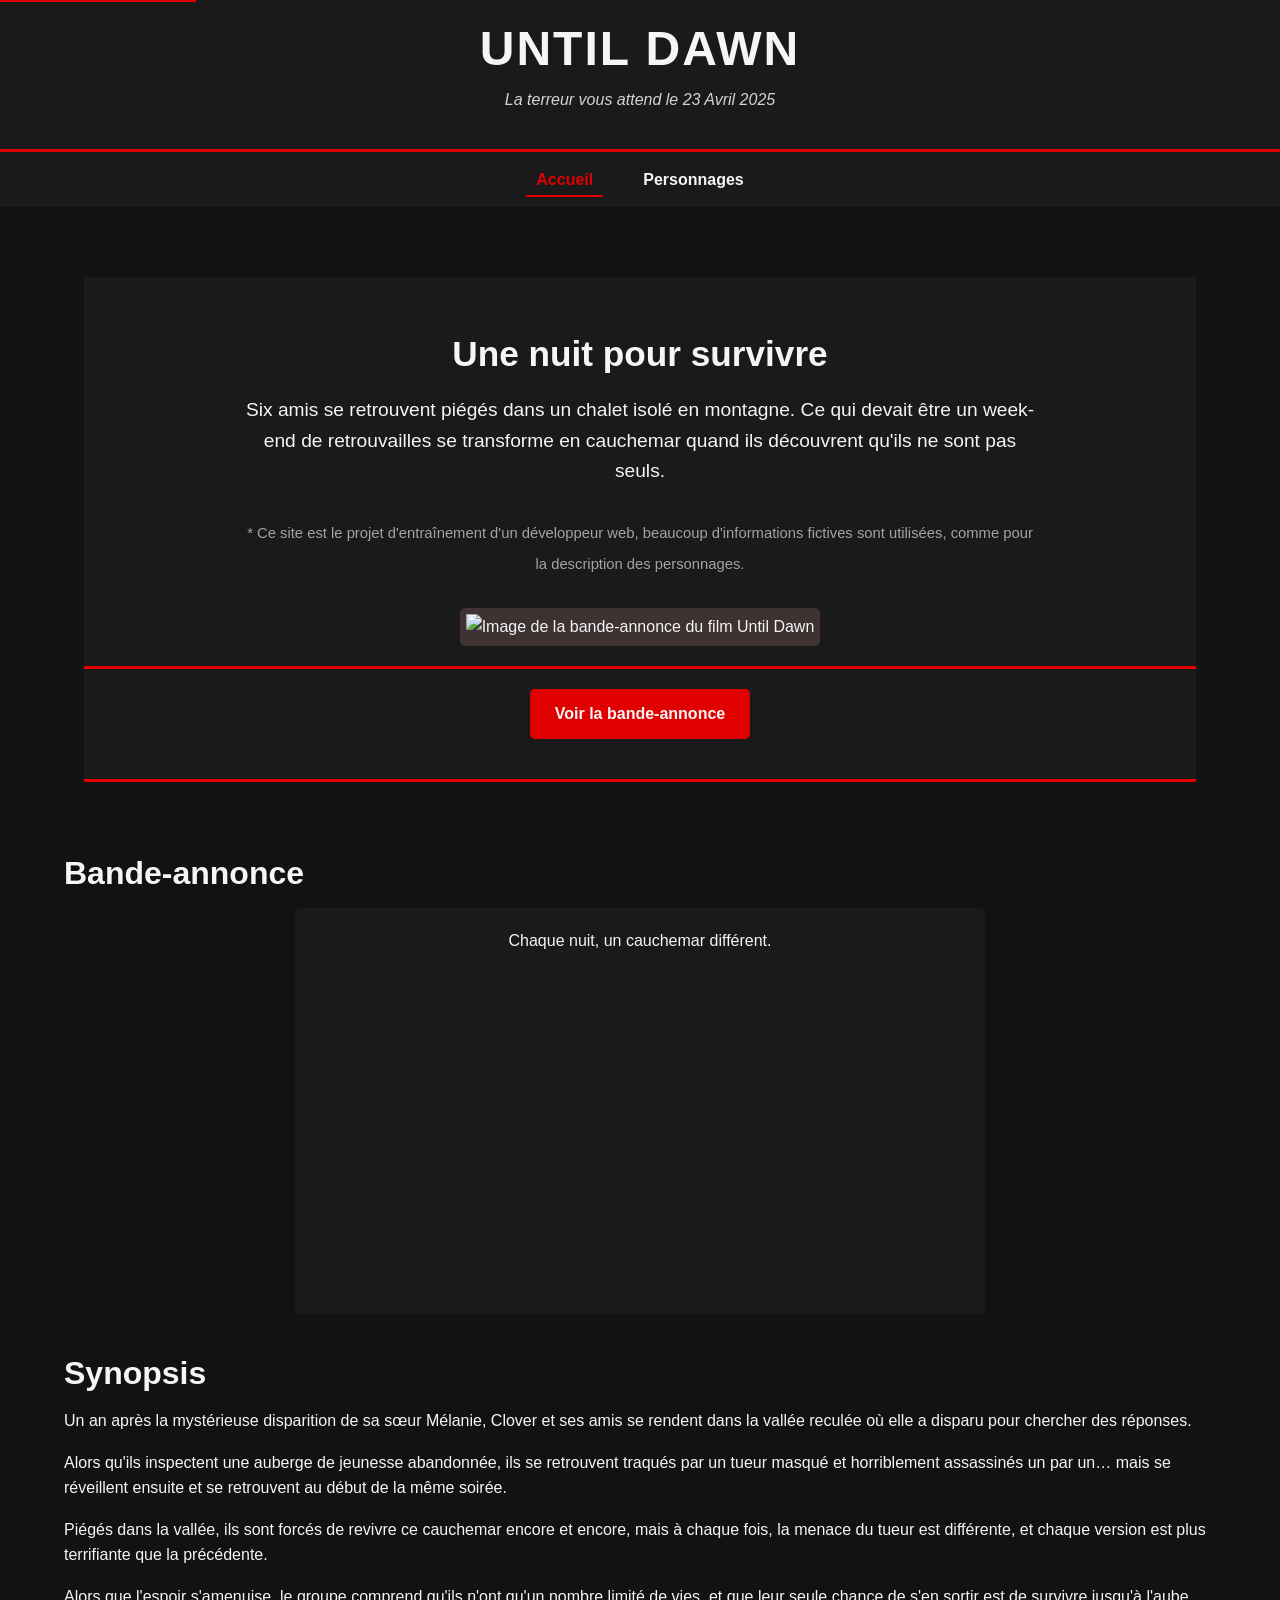
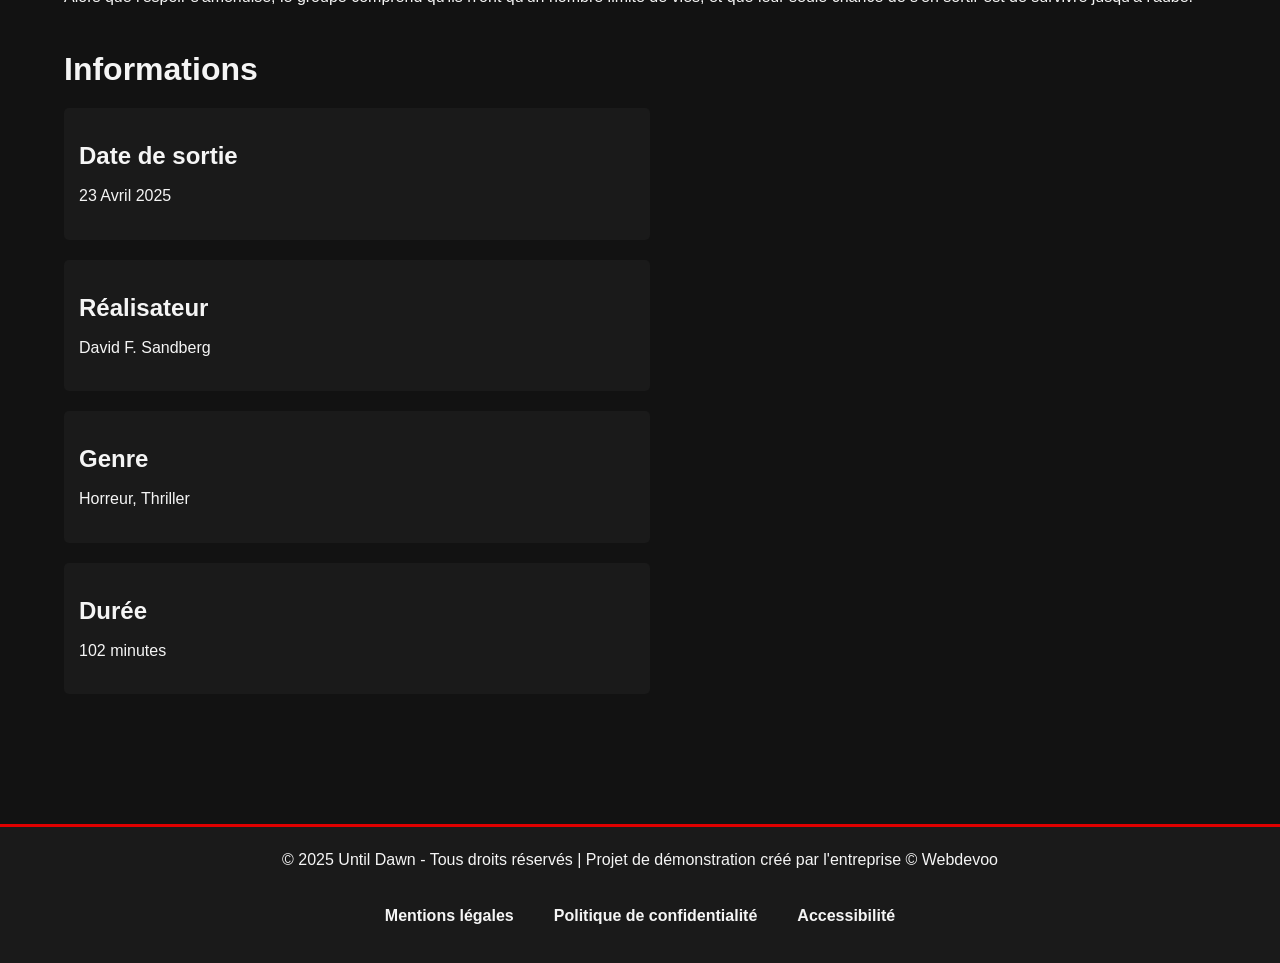
==== index.html @ f1befb91 "modify index.html" ====
<!DOCTYPE html>
<html lang="fr">

<head>
  <meta charset="UTF-8">
  <meta name="viewport" content="width=device-width, initial-scale=1.0">
  <meta http-equiv="X-UA-Compatible" content="ie=edge">
  <title>Until Dawn - Film d'horreur - Sortie le 23 Avril 2025</title>
  <meta name="description" content="Découvrez Until Dawn, le film d'horreur événement de 2025. En salle le 23 Avril.">
  <link rel="stylesheet" href="css/style.css">
  <link rel="shortcut icon" href="images/favicon.ico" type="image/x-icon">
</head>

<body>
  <a href="#contenu-principal" class="skip-link">Aller au contenu principal</a>

  <header role="banner">
    <section class="container">
      <h1>Until Dawn</h1>
      <p class="tagline">La terreur vous attend le 23 Avril 2025</p>
    </section>
  </header>

  <nav role="navigation" aria-label="Menu principal">
    <section class="container">
      <ul>
        <li><a href="index.html" aria-current="page">Accueil</a></li>
        <li><a href="personnages.html">Personnages</a></li>
      </ul>
    </section>
  </nav>

  <main id="contenu-principal" role="main">
    <section class="container">
      <article class="hero">
        <header class="hero-content">
          <h2>Une nuit pour survivre</h2>
          <p>Six amis se retrouvent piégés dans un chalet isolé en montagne. Ce qui devait être un week-end de
            retrouvailles se transforme en cauchemar quand ils découvrent qu'ils ne sont pas seuls.</p>
          <p><small>* Ce site est le projet d'entraînement d'un développeur web, beaucoup d'informations fictives sont
              utilisées, comme pour la description des personnages.</small></p>
          <img src="https://image.tmdb.org/t/p/w1280/nvRnMM9ED40EFWnerHz6hzbsf8N.jpg"
            alt="Image de la bande-annonce du film Until Dawn">
          <footer class="cta-container">
            <a href="#bande-annonce" class="cta-button" role="button">Voir la bande-annonce</a>
          </footer>
        </header>
      </article>

      <section id="bande-annonce">
        <h2>Bande-annonce</h2>
        <figure class="video-container">
          <iframe src="https://www.youtube.com/embed/78r33GHdlbo?cc_load_policy=1"
            title="Bande-annonce du film Until Dawn" frameborder="0"
            allow="accelerometer; autoplay; clipboard-write; encrypted-media; gyroscope; picture-in-picture"
            class="iframe-bande-annonce" allowfullscreen name="iframe-bande-annonce"></iframe>
          <figcaption>Chaque nuit, un cauchemar différent.</figcaption>
        </figure>
      </section>



      <section id="synopsis">
        <h2>Synopsis</h2>
        <p>
          Un an après la mystérieuse disparition de sa sœur Mélanie, Clover et ses amis se rendent dans la vallée
          reculée où elle a disparu pour chercher des réponses.
        </p>
        <p>
          Alors qu'ils inspectent une auberge de jeunesse abandonnée, ils se retrouvent traqués par un tueur masqué et
          horriblement assassinés un par un… mais se réveillent ensuite et se retrouvent au début de la même soirée.
        </p>
        <p>
          Piégés dans la vallée, ils sont forcés de revivre ce cauchemar encore et encore, mais à chaque fois, la menace
          du tueur est différente, et chaque version est plus terrifiante que la précédente.
        </p>
        <p>
          Alors que l'espoir s'amenuise, le groupe comprend qu'ils n'ont qu'un nombre limité de vies, et que leur seule
          chance de s'en sortir est de survivre jusqu'à l'aube.
        </p>
      </section>

      <section id="informations">
        <h2>Informations</h2>
        <ul class="info-grid">
          <li class="info-item">
            <h3>Date de sortie</h3>
            <p>23 Avril 2025</p>
          </li>
          <li class="info-item">
            <h3>Réalisateur</h3>
            <p>David F. Sandberg</p>
          </li>
          <li class="info-item">
            <h3>Genre</h3>
            <p>Horreur, Thriller</p>
          </li>
          <li class="info-item">
            <h3>Durée</h3>
            <p>102 minutes</p>
          </li>
        </ul>
      </section>
    </section>
  </main>

  <footer role="contentinfo">
    <section class="container">
      <p>&copy; 2025 Until Dawn - Tous droits réservés | Projet de démonstration créé par l'entreprise &copy; Webdevoo
      </p>
      <nav aria-label="Liens légaux">
        <ul>
          <li><a href="mentions-legales.html">Mentions légales</a></li>
          <li><a href="politique-confidentialite.html">Politique de confidentialité</a></li>
          <li><a href="accessibilite.html">Accessibilité</a></li>
        </ul>
      </nav>
    </section>
  </footer>

  <script src="js/main.js"></script>
</body>

</html>
---- css/style.css ----
/* Reset de base compatible avec les anciens navigateurs */
html,
body,
div,
span,
applet,
object,
iframe,
h1,
h2,
h3,
h4,
h5,
h6,
p,
blockquote,
pre,
a,
abbr,
acronym,
address,
big,
cite,
code,
del,
dfn,
em,
img,
ins,
kbd,
q,
s,
samp,
small,
strike,
strong,
sub,
sup,
tt,
var,
b,
u,
i,
center,
dl,
dt,
dd,
ol,
ul,
li,
fieldset,
form,
label,
legend,
table,
caption,
tbody,
tfoot,
thead,
tr,
th,
td,
article,
aside,
canvas,
details,
embed,
figure,
figcaption,
footer,
header,
hgroup,
menu,
nav,
output,
ruby,
section,
summary,
time,
mark,
audio,
video {
  margin: 0;
  padding: 0;
  border: 0;
  font-size: 100%;
  font: inherit;
  vertical-align: baseline;
}

/* Éléments HTML5 pour les anciens navigateurs */
article,
aside,
details,
figcaption,
figure,
footer,
header,
hgroup,
menu,
nav,
section {
  display: block;
}

/* Variables CSS avec fallbacks pour les anciens navigateurs */
:root {
  --primary-color: #1a1a1a;
  --secondary-color: #e00000;
  --ternary-color: #ff0a0a;
  --hero-image-background-color: #3e3232;
  --text-color: #f5f5f5;
  --text-secondary-color: #a3a3a3;
  --background-color: #121212;
  --accent-color: #d3d3d3;
  --focus-color: #ffcc00;
  --container-width: 1200px;
}

/* Styles de base */
body {
  line-height: 1.6;
  font-family: Arial, Helvetica, sans-serif;
  color: #f5f5f5;
  /* Fallback pour --text-color */
  color: var(--text-color);
  background-color: #121212;
  /* Fallback pour --background-color */
  background-color: var(--background-color);
  font-size: 16px;
}

/* Conteneur principal */
.container {
  width: 90%;
  max-width: 1200px;
  /* Fallback pour --container-width */
  max-width: var(--container-width);
  margin: 0 auto;
  padding: 0 15px;
}

/* Typographie */
h1,
h2,
h3,
h4,
h5,
h6 {
  margin-bottom: 0.5em;
  line-height: 1.2;
  font-weight: bold;
}

h1 {
  font-size: 2.5em;
}

h2 {
  font-size: 2em;
  margin-top: 1em;
}

h3 {
  font-size: 1.5em;
  margin-top: 0.8em;
}

p {
  margin-bottom: 1em;
}

/* Liens */
a {
  color: #d3d3d3;
  /* Fallback pour --accent-color */
  color: var(--accent-color);
  text-decoration: underline;
  transition: color 0.3s;
}

a:hover,
a:focus {
  color: #e00000;
  /* Fallback pour --secondary-color */
  color: var(--secondary-color);
  text-decoration: underline;
}

a:focus {
  outline: 3px solid #ffcc00;
  /* Fallback pour --focus-color */
  outline: 3px solid var(--focus-color);
  outline-offset: 2px;
}

small{
  font-size:.925rem;
  color:#a3a3a3; /*Fallback pour --text-secondary-color*/
  color:var(--text-secondary-color);
}

/* Skip link pour l'accessibilité */
.skip-link {
  position: absolute;
  top: -40px;
  left: 0;
  background: #e00000;
  /* Fallback pour --secondary-color */
  background: var(--secondary-color);
  color: #f5f5f5;
  /* Fallback pour --text-color */
  color: var(--text-color);
  padding: 8px;
  z-index: 100;
}

.skip-link:focus {
  top: 0;
}

/* Header */
header {
  background-color: #1a1a1a;
  /* Fallback pour --primary-color */
  background-color: var(--primary-color);
  padding: 20px 0;
  text-align: center;
  border-bottom: 3px solid #e00000;
  /* Fallback pour --secondary-color */
  border-bottom: 3px solid var(--secondary-color);
}

header h1 {
  font-size: 3em;
  margin-bottom: 0.2em;
  text-transform: uppercase;
  letter-spacing: 2px;
}

.tagline {
  font-style: italic;
  color: #d3d3d3;
  /* Fallback pour --accent-color */
  color: var(--accent-color);
}

/* Navigation */
nav {
  background-color: #1a1a1a;
  /* Fallback pour --primary-color */
  background-color: var(--primary-color);
  padding: 10px 0;
}

nav ul {
  list-style: none;
  display: flex;
  justify-content: center;
  flex-wrap: wrap;
}

nav li {
  margin: 0 15px;
}

nav a {
  text-decoration: none;
  padding: 5px 10px;
  display: block;
  color: #f5f5f5;
  /* Fallback pour --text-color */
  color: var(--text-color);
  font-weight: bold;
  position: relative;
}

nav a:hover,
nav a:focus {
  color: #e00000;
  /* Fallback pour --secondary-color */
  color: var(--secondary-color);
}

nav a[aria-current="page"] {
  color: #e00000;
  /* Fallback pour --secondary-color */
  color: var(--secondary-color);
}

nav a[aria-current="page"]::after {
  content: '';
  position: absolute;
  bottom: 0;
  left: 0;
  width: 100%;
  height: 2px;
  background-color: #e00000;
  /* Fallback pour --secondary-color */
  background-color: var(--secondary-color);
}

/* Main content */
main {
  padding: 30px 0;
}

section {
  margin-bottom: 40px;
}

/* Hero section */
.hero {
  background-color: rgba(26, 26, 26, 0.8);
  /* Fallback pour --primary-color avec opacité */
  background-color: rgba(var(--primary-color), 0.8);
  padding: 40px 20px;
  text-align: center;
  margin-bottom: 30px;
  border-radius: 5px;
}

.hero h2 {
  font-size: 2.2em;
  margin-bottom: 20px;
}

.hero p {
  font-size: 1.2em;
  max-width: 800px;
  margin: 0 auto 30px;
}

.hero img {
  width: 350px;
  max-width: 100%;
  height: auto;
  margin-inline: auto;
  background-color: #3e3232;
  /* Fallback pour --hero-image-background-color*/
  background-color: var(--hero-image-background-color);
  border: 6px solid var(--hero-image-background-color);
  border-radius: 5px;
}

.cta-container {
  margin-top: 20px;
}

.cta-button {
  display: inline-block;
  background-color: #e00000;
  /* Fallback pour --secondary-color */
  background-color: var(--secondary-color);
  color: #f5f5f5;
  /* Fallback pour --text-color */
  color: var(--text-color);
  padding: 12px 25px;
  text-decoration: none;
  font-weight: bold;
  border-radius: 5px;

  transition: background-color 0.3s;
}

.cta-button:hover,
.cta-button:focus {
  background-color: #ff0a0a;
  /* Fallback pour --ternary-color */
  background-color: var(--ternary-color);
  color: #f5f5f5;
  /* Fallback pour --text-color */
  color: var(--text-color);
}

/* Video container */
.video-container {
  position: relative;
  width: 650px;
  max-width: 100%;
  margin: 0 auto;
  background-color: #1a1a1a;
  /* Fallback pour --primary-color */
  background-color: var(--primary-color);
  padding: 20px;
  border-radius: 5px;
  text-align: center;
  aspect-ratio:16/9;
  overflow: hidden;
}

.video-facade {
  position: absolute;
  top: 0;
  left: 0;
  width: 100%;
  height: 100%;
  background-color: #1a1a1a; /* Optionnel : fond semi-transparent */
  display: flex;
  justify-content: center;
  align-items: center;
  cursor: auto;
  z-index: 1; /* S'assurer que la façade est au-dessus de l'iframe */

  &:is(.hidden){
    visibility:hidden;
    pointer-events:none;
  }
}

.video-facade img {
  width: 100%; /* L'image remplit la façade */
  height: 100%;
  display:block;
  object-fit: cover; /* Ajuste l'image pour couvrir la zone */
}

.video-play-button {
  width: 60px; /* Taille du bouton de lecture */
  height: 60px;
  background-color: var(--accent-color); /* Fond du bouton */
  border-radius: 50%; /* Bouton rond */
  border: none;
  cursor: pointer;
  background-image: url('../images/play.png'); /* Icône de lecture personnalisée */
  background-size: 60%;
  background-repeat: no-repeat;
  background-position: center;
  position:absolute;
  top:50%;
  left:50%;
  translate:-50%;
  z-index: 2; /* S'assurer que le bouton est au-dessus de la façade */
}

.iframe-bande-annonce {
  width: 100%;
  max-width: 100%;
  height: 100%;
  /* aspect-ratio: 1.777; */
  background-image: url("https://fr.web.img6.acsta.net/c_310_420/img/4a/3c/4a3c5e628d12c7185ef1b35e5108c572.jpg");
  background-size: contain;
  background-repeat: no-repeat;
  background-position: center;
  position: absolute;
  top: 0;
  left: 0;
}

.fallback-image {
  max-width: 100%;
  height: auto;
  border: 1px solid #e00000;
  /* Fallback pour --secondary-color */
  border: 1px solid var(--secondary-color);
}

/* Info grid */
.info-grid {
  list-style: none;
  display: flex;
  flex-wrap: wrap;
  justify-content: space-between;
  margin-top: 20px;
}

.info-item {
  flex-basis: calc(50% - 20px);
  margin-bottom: 20px;
  background-color: #1a1a1a;
  /* Fallback pour --primary-color */
  background-color: var(--primary-color);
  padding: 15px;
  border-radius: 5px;
}

/* Page header */
.page-header {
  text-align: center;
  margin-bottom: 40px;
}

.page-header h2 {
  font-size: 2.5em;
  margin-bottom: 10px;
}

.page-header p {
  font-size: 1.2em;
  max-width: 800px;
  margin: 0 auto;
}

/* Characters grid */
.characters-grid {
  display: flex;
  flex-wrap: wrap;
  justify-content: space-between;
}

.character-card {
  flex-basis: calc(50% - 20px);
  margin-bottom: 30px;
  background-color: #1a1a1a;
  /* Fallback pour --primary-color */
  background-color: var(--primary-color);
  border-radius: 5px;
  overflow: hidden;
  padding-block:1.5rem 0;
}

.character-image{
  width:100%;
  max-width: 100%;
  height: auto;
  max-height:350px;
  aspect-ratio:1/1;
  object-fit:contain;
  object-position:center;
  margin-inline:auto;
  border-radius:5px;
  display: block;
}

.character-info {
  padding: 15px;
}

.character-info h3 {
  color: #e00000;
  /* Fallback pour --secondary-color */
  color: var(--secondary-color);
  margin-top: 0;
}

/* Gallery */
.gallery {
  margin-bottom: 40px;
}

.gallery-controls {
  display: flex;
  justify-content: space-between;
  margin-bottom: 15px;
}

.gallery-nav-button {
  background-color: #1a1a1a;
  /* Fallback pour --primary-color */
  background-color: var(--primary-color);
  color: #f5f5f5;
  /* Fallback pour --text-color */
  color: var(--text-color);
  border: 1px solid #e00000;
  /* Fallback pour --secondary-color */
  border: 1px solid var(--secondary-color);
  padding: 8px 15px;
  cursor: pointer;
  border-radius: 5px;
}

.gallery-nav-button:hover,
.gallery-nav-button:focus {
  background-color: #e00000;
  /* Fallback pour --secondary-color */
  background-color: var(--secondary-color);
}

.gallery-container {
  background-color: #1a1a1a;
  /* Fallback pour --primary-color */
  background-color: var(--primary-color);
  padding: 20px;
  border-radius: 5px;
  margin-bottom: 15px;
}

.gallery-item {
  display: none;
  text-align: center;
}

.gallery-item:first-child {
  display: block;
}

.gallery-item img {
  max-width: 100%;
  height: auto;
  margin-bottom: 10px;
}

.gallery-item figcaption {
  font-style: italic;
  color: #d3d3d3;
  /* Fallback pour --accent-color */
  color: var(--accent-color);
}

.gallery-thumbnails {
  display: flex;
  flex-wrap: wrap;
  justify-content: center;
  gap: 10px;
}

.thumbnail-button {
  background: none;
  border: 2px solid transparent;
  cursor: pointer;
  padding: 2px;
  border-radius: 3px;
}

.thumbnail-button[aria-selected="true"] {
  border-color: #e00000;
  /* Fallback pour --secondary-color */
  border-color: var(--secondary-color);
}

.thumbnail-button:focus {
  outline: 3px solid #ffcc00;
  /* Fallback pour --focus-color */
  outline: 3px solid var(--focus-color);
}

.thumbnail-button img {
  width: 80px;
  height: 60px;
  object-fit: cover;
}

/* Behind scenes */
.behind-scenes-grid {
  display: flex;
  flex-wrap: wrap;
  justify-content: space-between;
}

.behind-scenes-grid figure {
  flex-basis: calc(50% - 15px);
  margin-bottom: 30px;
  background-color: #1a1a1a;
  /* Fallback pour --primary-color */
  background-color: var(--primary-color);
  padding: 10px;
  border-radius: 5px;
}

.behind-scenes-grid img {
  width: 100%;
  height: auto;
  display: block;
  margin-bottom: 10px;
}

.behind-scenes-grid figcaption {
  text-align: center;
  font-style: italic;
}

/* Footer */
footer {
  background-color: #1a1a1a;
  /* Fallback pour --primary-color */
  background-color: var(--primary-color);
  padding: 20px 0;
  border-top: 3px solid #e00000;
  /* Fallback pour --secondary-color */
  border-top: 3px solid var(--secondary-color);
  margin-top: 40px;
}

footer .container {
  display: flex;
  flex-direction: column;
  align-items: center;
}

footer p {
  margin-bottom: 15px;
}

footer nav ul {
  display: flex;
  flex-wrap: wrap;
  justify-content: center;
  list-style: none;
}

footer nav li {
  margin: 0 10px;
}

/* Media Queries pour la responsivité */
/* Tablettes */
@media screen and (max-width: 768px) {

  .info-item,
  .character-card,
  .behind-scenes-grid figure {
    flex-basis: 100%;
  }

  header h1 {
    font-size: 2.5em;
  }

  .hero h2 {
    font-size: 1.8em;
  }

  .thumbnail-button img {
    width: 60px;
    height: 45px;
  }

  .video-container{
    width:350px;
  }
}

/* Mobiles */
@media screen and (max-width: 480px) {
  body {
    font-size: 14px;
  }

  header h1 {
    font-size: 2em;
  }

  nav ul {
    flex-direction: column;
    align-items: center;
  }

  nav li {
    margin: 5px 0;
  }

  .hero {
    padding: 20px 10px;
  }

  .hero h2 {
    font-size: 1.5em;
  }

  .gallery-controls {
    flex-direction: column;
    gap: 10px;
  }

  .thumbnail-button img {
    width: 50px;
    height: 40px;
  }
}

/* Styles pour l'accessibilité */
*:focus {
  outline: 3px solid #ffcc00;
  /* Fallback pour --focus-color */
  outline: 3px solid var(--focus-color);
  outline-offset: 2px;
}

/* Styles pour la galerie CSS-only */
.sr-only {
  position: absolute;
  width: 1px;
  height: 1px;
  padding: 0;
  margin: -1px;
  overflow: hidden;
  clip: rect(0, 0, 0, 0);
  white-space: nowrap;
  border: 0;
}

/* Cacher les inputs radio */
.gallery-control {
  position: absolute;
  opacity: 0;
  pointer-events: none;
}

/* Cacher toutes les images par défaut */
.gallery-item {
  display: none;
}

/* Afficher uniquement l'image sélectionnée */
#image-control-1:checked~.gallery-container #gallery-image-1,
#image-control-2:checked~.gallery-container #gallery-image-2,
#image-control-3:checked~.gallery-container #gallery-image-3,
#image-control-4:checked~.gallery-container #gallery-image-4,
#image-control-5:checked~.gallery-container #gallery-image-5,
#image-control-6:checked~.gallery-container #gallery-image-6 {
  display: block;
}

/* Cacher tous les ensembles de navigation par défaut */
.nav-set {
  display: none;
}

/* Afficher l'ensemble de navigation correspondant à l'image sélectionnée */
#image-control-1:checked~.gallery-nav #nav-set-1,
#image-control-2:checked~.gallery-nav #nav-set-2,
#image-control-3:checked~.gallery-nav #nav-set-3,
#image-control-4:checked~.gallery-nav #nav-set-4,
#image-control-5:checked~.gallery-nav #nav-set-5,
#image-control-6:checked~.gallery-nav #nav-set-6 {
  display: block;
}

/* Styles pour les boutons de navigation */
.gallery-nav {
  display: flex;
  justify-content: space-between;
  margin-bottom: 1rem;
}

.gallery-nav-button {
  display: inline-block;
  padding: 0.5rem 1rem;
  background-color: #333;
  color: #fff;
  cursor: pointer;
  border-radius: 3px;
  transition: background-color 0.3s ease;
}

.gallery-nav-button:hover,
.gallery-nav-button:focus {
  background-color: #e00000;
  /* Couleur secondaire */
  outline: none;
}

.gallery-nav-button:focus {
  box-shadow: 0 0 0 2px rgba(139, 0, 0, 0.5);
}

/* Styles pour les miniatures */
.gallery-thumbnails {
  display: flex;
  flex-wrap: wrap;
  justify-content: center;
  gap: 0.5rem;
  margin-top: 1rem;
}

.thumbnail-button {
  cursor: pointer;
  border: 2px solid transparent;
  border-radius: 3px;
  overflow: hidden;
  transition: border-color 0.3s ease;
}

.thumbnail-button:hover,
.thumbnail-button:focus {
  border-color: #e00000;
  /* Couleur secondaire */
  outline: none;
}

.thumbnail-button img {
  display: block;
  width: 80px;
  height: 60px;
  object-fit: cover;
}

/* Mettre en évidence la miniature active */
#image-control-1:checked~.gallery-thumbnails label[for="image-control-1"],
#image-control-2:checked~.gallery-thumbnails label[for="image-control-2"],
#image-control-3:checked~.gallery-thumbnails label[for="image-control-3"],
#image-control-4:checked~.gallery-thumbnails label[for="image-control-4"],
#image-control-5:checked~.gallery-thumbnails label[for="image-control-5"],
#image-control-6:checked~.gallery-thumbnails label[for="image-control-6"] {
  border-color: #e00000;
  /* Couleur secondaire */
}

/* Mise à jour des attributs ARIA pour l'accessibilité */
#image-control-1:checked~.gallery-thumbnails label[for="image-control-1"],
#image-control-2:checked~.gallery-thumbnails label[for="image-control-2"],
#image-control-3:checked~.gallery-thumbnails label[for="image-control-3"],
#image-control-4:checked~.gallery-thumbnails label[for="image-control-4"],
#image-control-5:checked~.gallery-thumbnails label[for="image-control-5"],
#image-control-6:checked~.gallery-thumbnails label[for="image-control-6"] {
  position: relative;
}

#image-control-1:checked~.gallery-thumbnails label[for="image-control-1"]::after,
#image-control-2:checked~.gallery-thumbnails label[for="image-control-2"]::after,
#image-control-3:checked~.gallery-thumbnails label[for="image-control-3"]::after,
#image-control-4:checked~.gallery-thumbnails label[for="image-control-4"]::after,
#image-control-5:checked~.gallery-thumbnails label[for="image-control-5"]::after,
#image-control-6:checked~.gallery-thumbnails label[for="image-control-6"]::after {
  content: "";
  position: absolute;
  top: 0;
  left: 0;
  right: 0;
  bottom: 0;
  background-color: rgba(255, 255, 255, 0.3);
  pointer-events: none;
}

/* Styles pour les images de la galerie */
.gallery-container {
  margin: 1rem 0;
  border: 1px solid #ddd;
  border-radius: 5px;
  overflow: hidden;
  background-color: #f8f8f8;
}

.gallery-item {
  text-align: center;
  padding: 1rem;
}

.gallery-item img {
  max-width: 100%;
  height: auto;
  border-radius: 3px;
  box-shadow: 0 2px 10px rgba(0, 0, 0, 0.2);
}

.gallery-item figcaption {
  margin-top: 0.5rem;
  font-style: italic;
  color: #555;
}

/* Support pour les anciens navigateurs */
@media screen and (max-width: 600px) {
  .gallery-thumbnails {
    flex-direction: row;
    overflow-x: auto;
    -webkit-overflow-scrolling: touch;
    padding-bottom: 0.5rem;
  }

  .thumbnail-button img {
    width: 60px;
    height: 45px;
  }
}

/* Styles pour le contraste élevé */
@media (prefers-contrast: high) {
  body {
    color: white;
    background-color: black;
  }

  a,
  .tagline,
  .gallery-item figcaption {
    color: white;
  }

  .cta-button,
  .gallery-nav-button:hover,
  .gallery-nav-button:focus {
    background-color: #ff0000;
    color: black;
  }

  nav a[aria-current="page"],
  .character-info h3 {
    color: #ff0000;
  }
}

/* Styles pour la réduction des animations */
@media (prefers-reduced-motion: reduce) {
  * {
    transition: none !important;
    animation: none !important;
  }
}
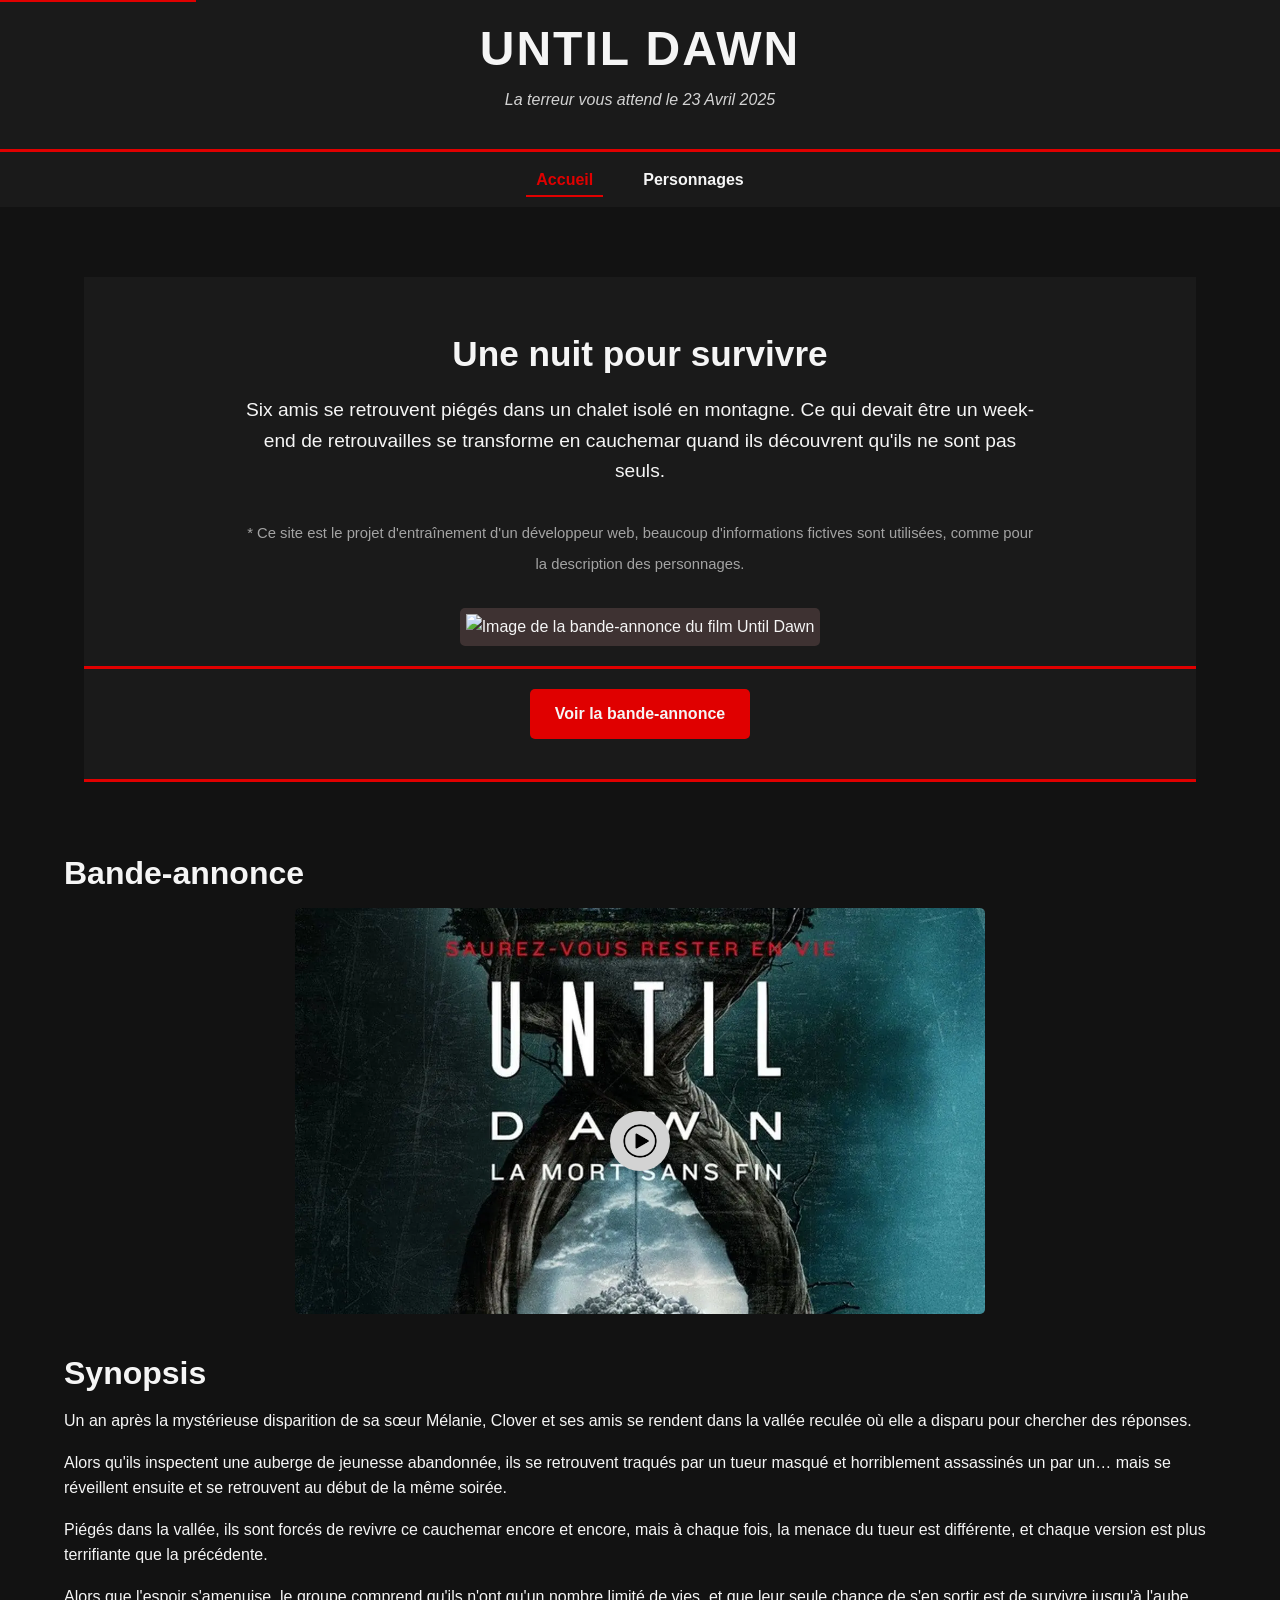
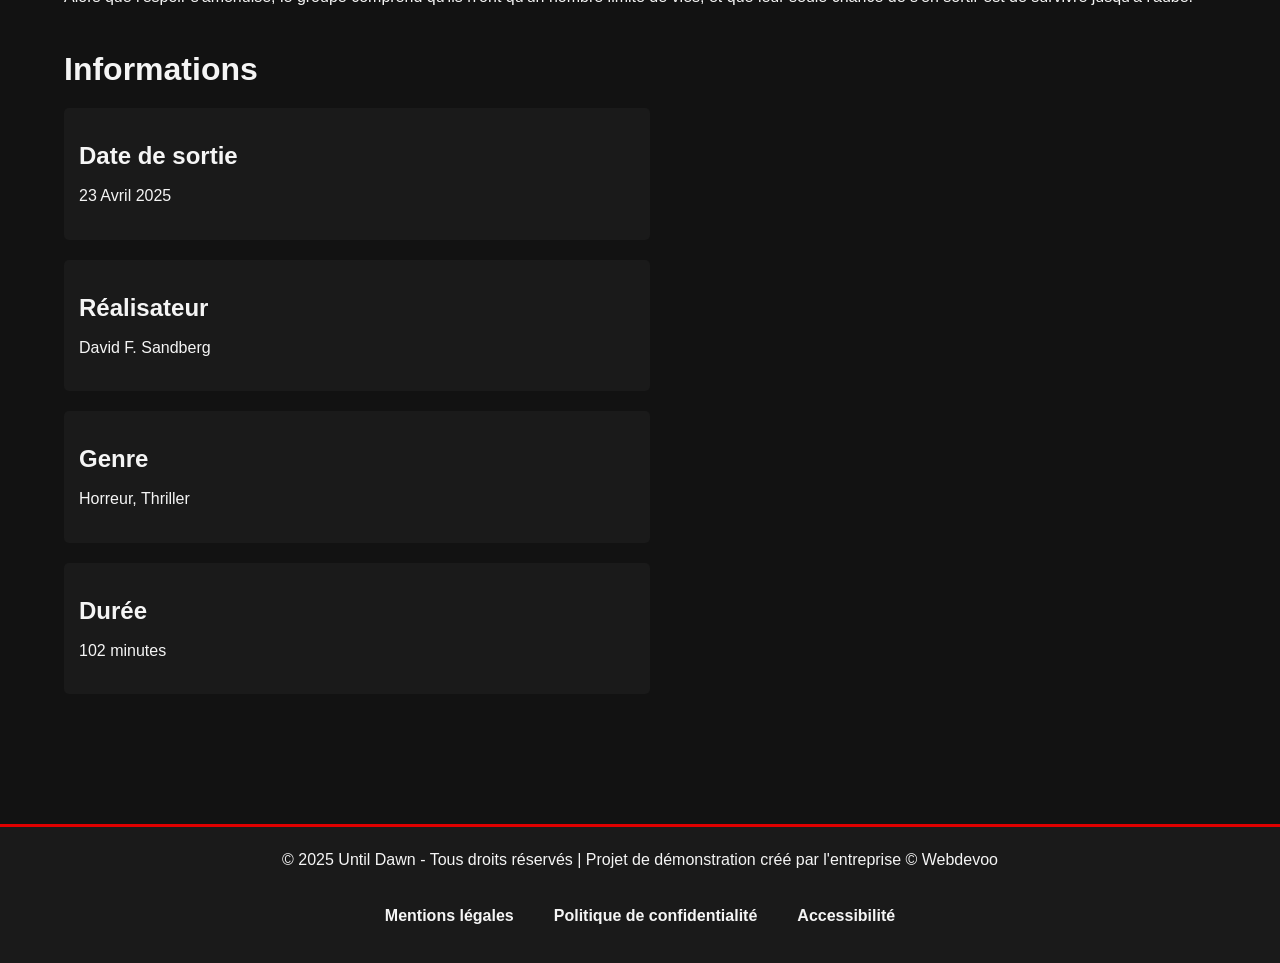
==== commit 7e3cccfc: "add index.html with iframe facade" ====
--- a/index.html
+++ b/index.html
@@ -50,7 +50,11 @@
       <section id="bande-annonce">
         <h2>Bande-annonce</h2>
         <figure class="video-container">
-          <iframe src="https://www.youtube.com/embed/78r33GHdlbo?cc_load_policy=1"
+          <a href="https://www.youtube.com/embed/78r33GHdlbo?cc_load_policy=1&autoplay=1&mute=0" class="video-facade" target="iframe-bande-annonce">
+            <img src="images/affiche.webp" width="800" height="450" alt="Miniature de la bande-annonce">
+            <button class="video-play-button" aria-label="Lire la bande-annonce" id="videoPlayBtn"></button>
+          </a>
+          <iframe loading="lazy"
             title="Bande-annonce du film Until Dawn" frameborder="0"
             allow="accelerometer; autoplay; clipboard-write; encrypted-media; gyroscope; picture-in-picture"
             class="iframe-bande-annonce" allowfullscreen name="iframe-bande-annonce"></iframe>
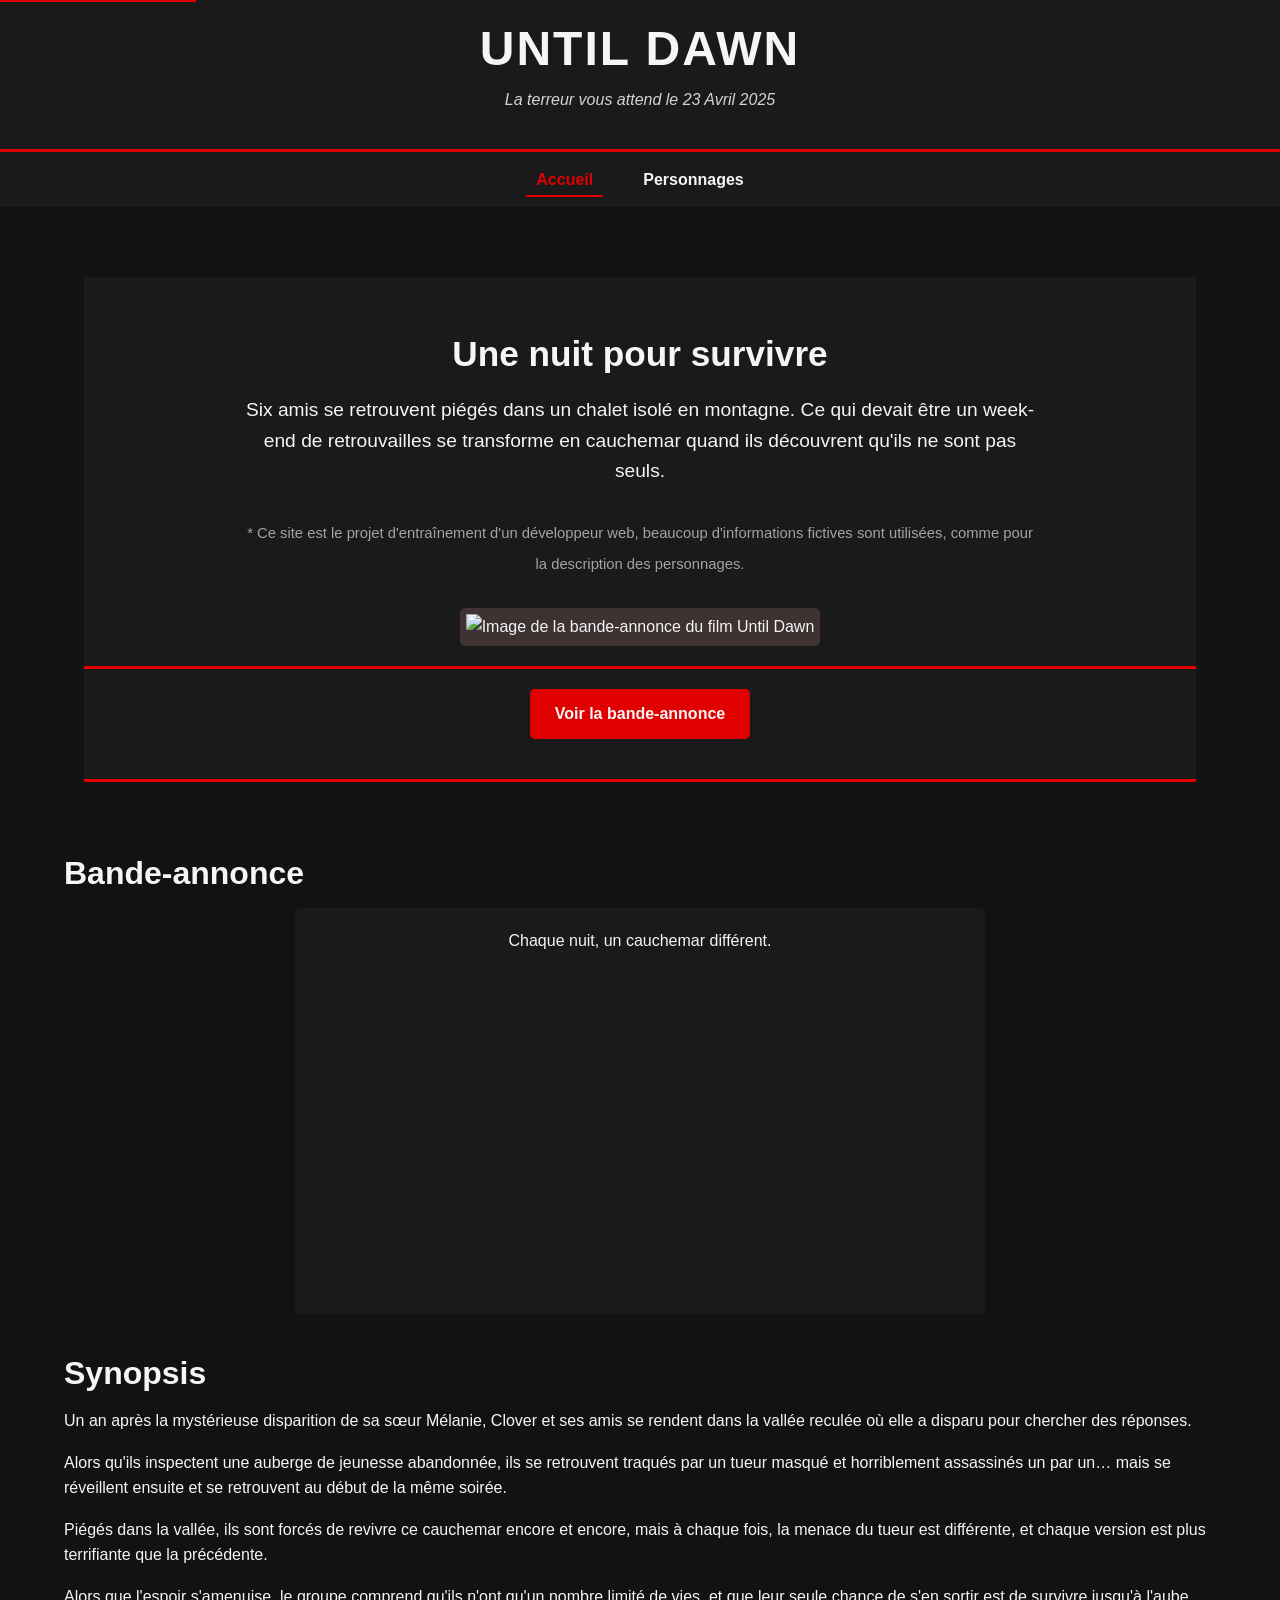
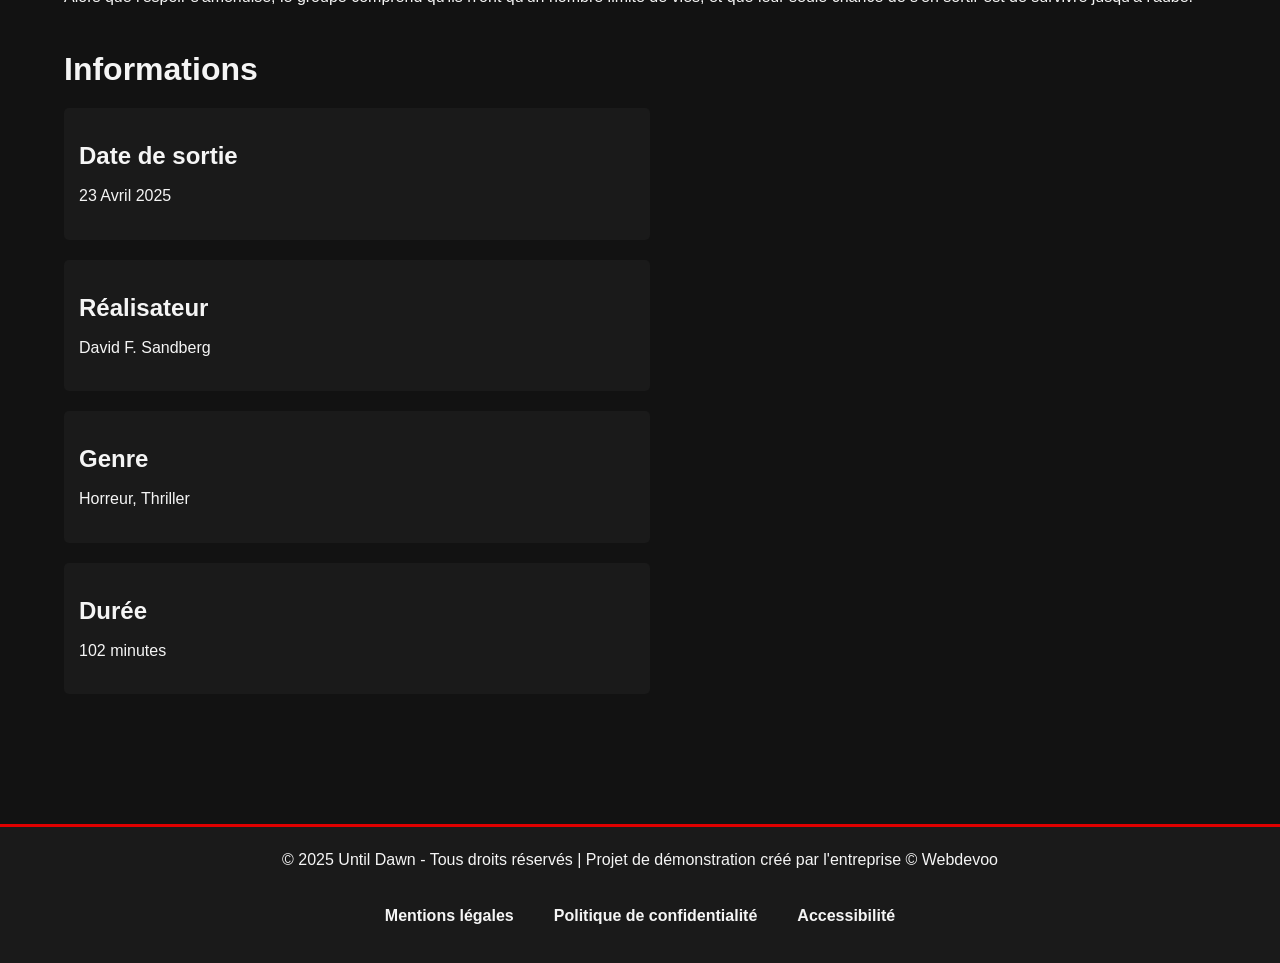
==== commit 373845dd: "Merge branch 'dev'" ====
--- a/index.html
+++ b/index.html
@@ -1,128 +1,124 @@
-<!DOCTYPE html>
-<html lang="fr">
-
-<head>
-  <meta charset="UTF-8">
-  <meta name="viewport" content="width=device-width, initial-scale=1.0">
-  <meta http-equiv="X-UA-Compatible" content="ie=edge">
-  <title>Until Dawn - Film d'horreur - Sortie le 23 Avril 2025</title>
-  <meta name="description" content="Découvrez Until Dawn, le film d'horreur événement de 2025. En salle le 23 Avril.">
-  <link rel="stylesheet" href="css/style.css">
-  <link rel="shortcut icon" href="images/favicon.ico" type="image/x-icon">
-</head>
-
-<body>
-  <a href="#contenu-principal" class="skip-link">Aller au contenu principal</a>
-
-  <header role="banner">
-    <section class="container">
-      <h1>Until Dawn</h1>
-      <p class="tagline">La terreur vous attend le 23 Avril 2025</p>
-    </section>
-  </header>
-
-  <nav role="navigation" aria-label="Menu principal">
-    <section class="container">
-      <ul>
-        <li><a href="index.html" aria-current="page">Accueil</a></li>
-        <li><a href="personnages.html">Personnages</a></li>
-      </ul>
-    </section>
-  </nav>
-
-  <main id="contenu-principal" role="main">
-    <section class="container">
-      <article class="hero">
-        <header class="hero-content">
-          <h2>Une nuit pour survivre</h2>
-          <p>Six amis se retrouvent piégés dans un chalet isolé en montagne. Ce qui devait être un week-end de
-            retrouvailles se transforme en cauchemar quand ils découvrent qu'ils ne sont pas seuls.</p>
-          <p><small>* Ce site est le projet d'entraînement d'un développeur web, beaucoup d'informations fictives sont
-              utilisées, comme pour la description des personnages.</small></p>
-          <img src="https://image.tmdb.org/t/p/w1280/nvRnMM9ED40EFWnerHz6hzbsf8N.jpg"
-            alt="Image de la bande-annonce du film Until Dawn">
-          <footer class="cta-container">
-            <a href="#bande-annonce" class="cta-button" role="button">Voir la bande-annonce</a>
-          </footer>
-        </header>
-      </article>
-
-      <section id="bande-annonce">
-        <h2>Bande-annonce</h2>
-        <figure class="video-container">
-          <a href="https://www.youtube.com/embed/78r33GHdlbo?cc_load_policy=1&autoplay=1&mute=0" class="video-facade" target="iframe-bande-annonce">
-            <img src="images/affiche.webp" width="800" height="450" alt="Miniature de la bande-annonce">
-            <button class="video-play-button" aria-label="Lire la bande-annonce" id="videoPlayBtn"></button>
-          </a>
-          <iframe loading="lazy"
-            title="Bande-annonce du film Until Dawn" frameborder="0"
-            allow="accelerometer; autoplay; clipboard-write; encrypted-media; gyroscope; picture-in-picture"
-            class="iframe-bande-annonce" allowfullscreen name="iframe-bande-annonce"></iframe>
-          <figcaption>Chaque nuit, un cauchemar différent.</figcaption>
-        </figure>
-      </section>
-
-
-
-      <section id="synopsis">
-        <h2>Synopsis</h2>
-        <p>
-          Un an après la mystérieuse disparition de sa sœur Mélanie, Clover et ses amis se rendent dans la vallée
-          reculée où elle a disparu pour chercher des réponses.
-        </p>
-        <p>
-          Alors qu'ils inspectent une auberge de jeunesse abandonnée, ils se retrouvent traqués par un tueur masqué et
-          horriblement assassinés un par un… mais se réveillent ensuite et se retrouvent au début de la même soirée.
-        </p>
-        <p>
-          Piégés dans la vallée, ils sont forcés de revivre ce cauchemar encore et encore, mais à chaque fois, la menace
-          du tueur est différente, et chaque version est plus terrifiante que la précédente.
-        </p>
-        <p>
-          Alors que l'espoir s'amenuise, le groupe comprend qu'ils n'ont qu'un nombre limité de vies, et que leur seule
-          chance de s'en sortir est de survivre jusqu'à l'aube.
-        </p>
-      </section>
-
-      <section id="informations">
-        <h2>Informations</h2>
-        <ul class="info-grid">
-          <li class="info-item">
-            <h3>Date de sortie</h3>
-            <p>23 Avril 2025</p>
-          </li>
-          <li class="info-item">
-            <h3>Réalisateur</h3>
-            <p>David F. Sandberg</p>
-          </li>
-          <li class="info-item">
-            <h3>Genre</h3>
-            <p>Horreur, Thriller</p>
-          </li>
-          <li class="info-item">
-            <h3>Durée</h3>
-            <p>102 minutes</p>
-          </li>
-        </ul>
-      </section>
-    </section>
-  </main>
-
-  <footer role="contentinfo">
-    <section class="container">
-      <p>&copy; 2025 Until Dawn - Tous droits réservés | Projet de démonstration créé par l'entreprise &copy; Webdevoo
-      </p>
-      <nav aria-label="Liens légaux">
-        <ul>
-          <li><a href="mentions-legales.html">Mentions légales</a></li>
-          <li><a href="politique-confidentialite.html">Politique de confidentialité</a></li>
-          <li><a href="accessibilite.html">Accessibilité</a></li>
-        </ul>
-      </nav>
-    </section>
-  </footer>
-
-  <script src="js/main.js"></script>
-</body>
-
+<!DOCTYPE html>
+<html lang="fr">
+
+<head>
+  <meta charset="UTF-8">
+  <meta name="viewport" content="width=device-width, initial-scale=1.0">
+  <meta http-equiv="X-UA-Compatible" content="ie=edge">
+  <title>Until Dawn - Film d'horreur - Sortie le 23 Avril 2025</title>
+  <meta name="description" content="Découvrez Until Dawn, le film d'horreur événement de 2025. En salle le 23 Avril.">
+  <link rel="stylesheet" href="css/style.css">
+  <link rel="shortcut icon" href="images/favicon.ico" type="image/x-icon">
+</head>
+
+<body>
+  <a href="#contenu-principal" class="skip-link">Aller au contenu principal</a>
+
+  <header role="banner">
+    <section class="container">
+      <h1>Until Dawn</h1>
+      <p class="tagline">La terreur vous attend le 23 Avril 2025</p>
+    </section>
+  </header>
+
+  <nav role="navigation" aria-label="Menu principal">
+    <section class="container">
+      <ul>
+        <li><a href="index.html" aria-current="page">Accueil</a></li>
+        <li><a href="personnages.html">Personnages</a></li>
+      </ul>
+    </section>
+  </nav>
+
+  <main id="contenu-principal" role="main">
+    <section class="container">
+      <article class="hero">
+        <header class="hero-content">
+          <h2>Une nuit pour survivre</h2>
+          <p>Six amis se retrouvent piégés dans un chalet isolé en montagne. Ce qui devait être un week-end de
+            retrouvailles se transforme en cauchemar quand ils découvrent qu'ils ne sont pas seuls.</p>
+          <p><small>* Ce site est le projet d'entraînement d'un développeur web, beaucoup d'informations fictives sont
+              utilisées, comme pour la description des personnages.</small></p>
+          <img src="https://image.tmdb.org/t/p/w1280/nvRnMM9ED40EFWnerHz6hzbsf8N.jpg"
+            alt="Image de la bande-annonce du film Until Dawn">
+          <footer class="cta-container">
+            <a href="#bande-annonce" class="cta-button" role="button">Voir la bande-annonce</a>
+          </footer>
+        </header>
+      </article>
+
+      <section id="bande-annonce">
+        <h2>Bande-annonce</h2>
+        <figure class="video-container">
+          <iframe src="https://www.youtube.com/embed/78r33GHdlbo?cc_load_policy=1"
+            title="Bande-annonce du film Until Dawn" frameborder="0"
+            allow="accelerometer; autoplay; clipboard-write; encrypted-media; gyroscope; picture-in-picture"
+            class="iframe-bande-annonce" allowfullscreen name="iframe-bande-annonce" width="800" height="450"></iframe>
+          <figcaption>Chaque nuit, un cauchemar différent.</figcaption>
+        </figure>
+      </section>
+
+
+
+      <section id="synopsis">
+        <h2>Synopsis</h2>
+        <p>
+          Un an après la mystérieuse disparition de sa sœur Mélanie, Clover et ses amis se rendent dans la vallée
+          reculée où elle a disparu pour chercher des réponses.
+        </p>
+        <p>
+          Alors qu'ils inspectent une auberge de jeunesse abandonnée, ils se retrouvent traqués par un tueur masqué et
+          horriblement assassinés un par un… mais se réveillent ensuite et se retrouvent au début de la même soirée.
+        </p>
+        <p>
+          Piégés dans la vallée, ils sont forcés de revivre ce cauchemar encore et encore, mais à chaque fois, la menace
+          du tueur est différente, et chaque version est plus terrifiante que la précédente.
+        </p>
+        <p>
+          Alors que l'espoir s'amenuise, le groupe comprend qu'ils n'ont qu'un nombre limité de vies, et que leur seule
+          chance de s'en sortir est de survivre jusqu'à l'aube.
+        </p>
+      </section>
+
+      <section id="informations">
+        <h2>Informations</h2>
+        <ul class="info-grid">
+          <li class="info-item">
+            <h3>Date de sortie</h3>
+            <p>23 Avril 2025</p>
+          </li>
+          <li class="info-item">
+            <h3>Réalisateur</h3>
+            <p>David F. Sandberg</p>
+          </li>
+          <li class="info-item">
+            <h3>Genre</h3>
+            <p>Horreur, Thriller</p>
+          </li>
+          <li class="info-item">
+            <h3>Durée</h3>
+            <p>102 minutes</p>
+          </li>
+        </ul>
+      </section>
+    </section>
+  </main>
+
+  <footer role="contentinfo">
+    <section class="container">
+      <p>&copy; 2025 Until Dawn - Tous droits réservés | Projet de démonstration créé par l'entreprise &copy; Webdevoo
+      </p>
+      <nav aria-label="Liens légaux">
+        <ul>
+          <li><a href="mentions-legales.html">Mentions légales</a></li>
+          <li><a href="politique-confidentialite.html">Politique de confidentialité</a></li>
+          <li><a href="accessibilite.html">Accessibilité</a></li>
+        </ul>
+      </nav>
+    </section>
+  </footer>
+
+  <script src="js/main.js"></script>
+</body>
+
 </html>
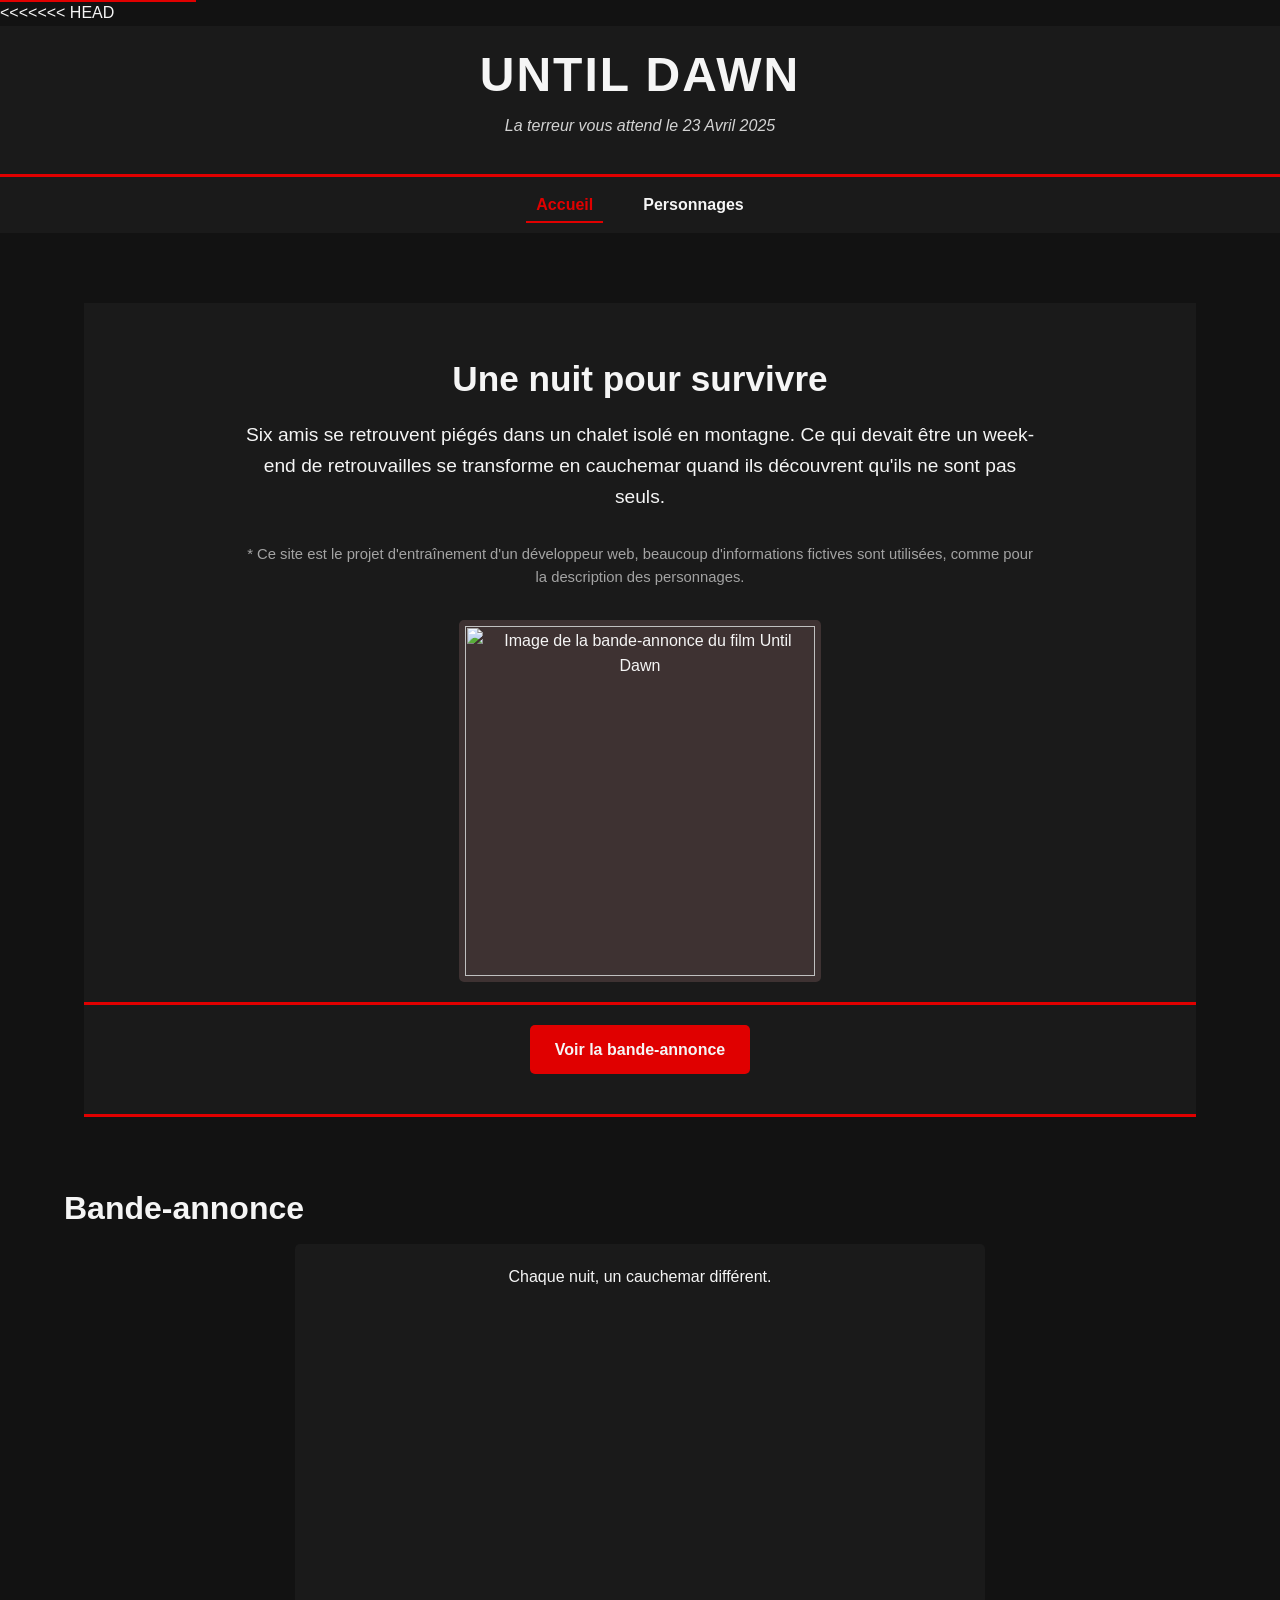
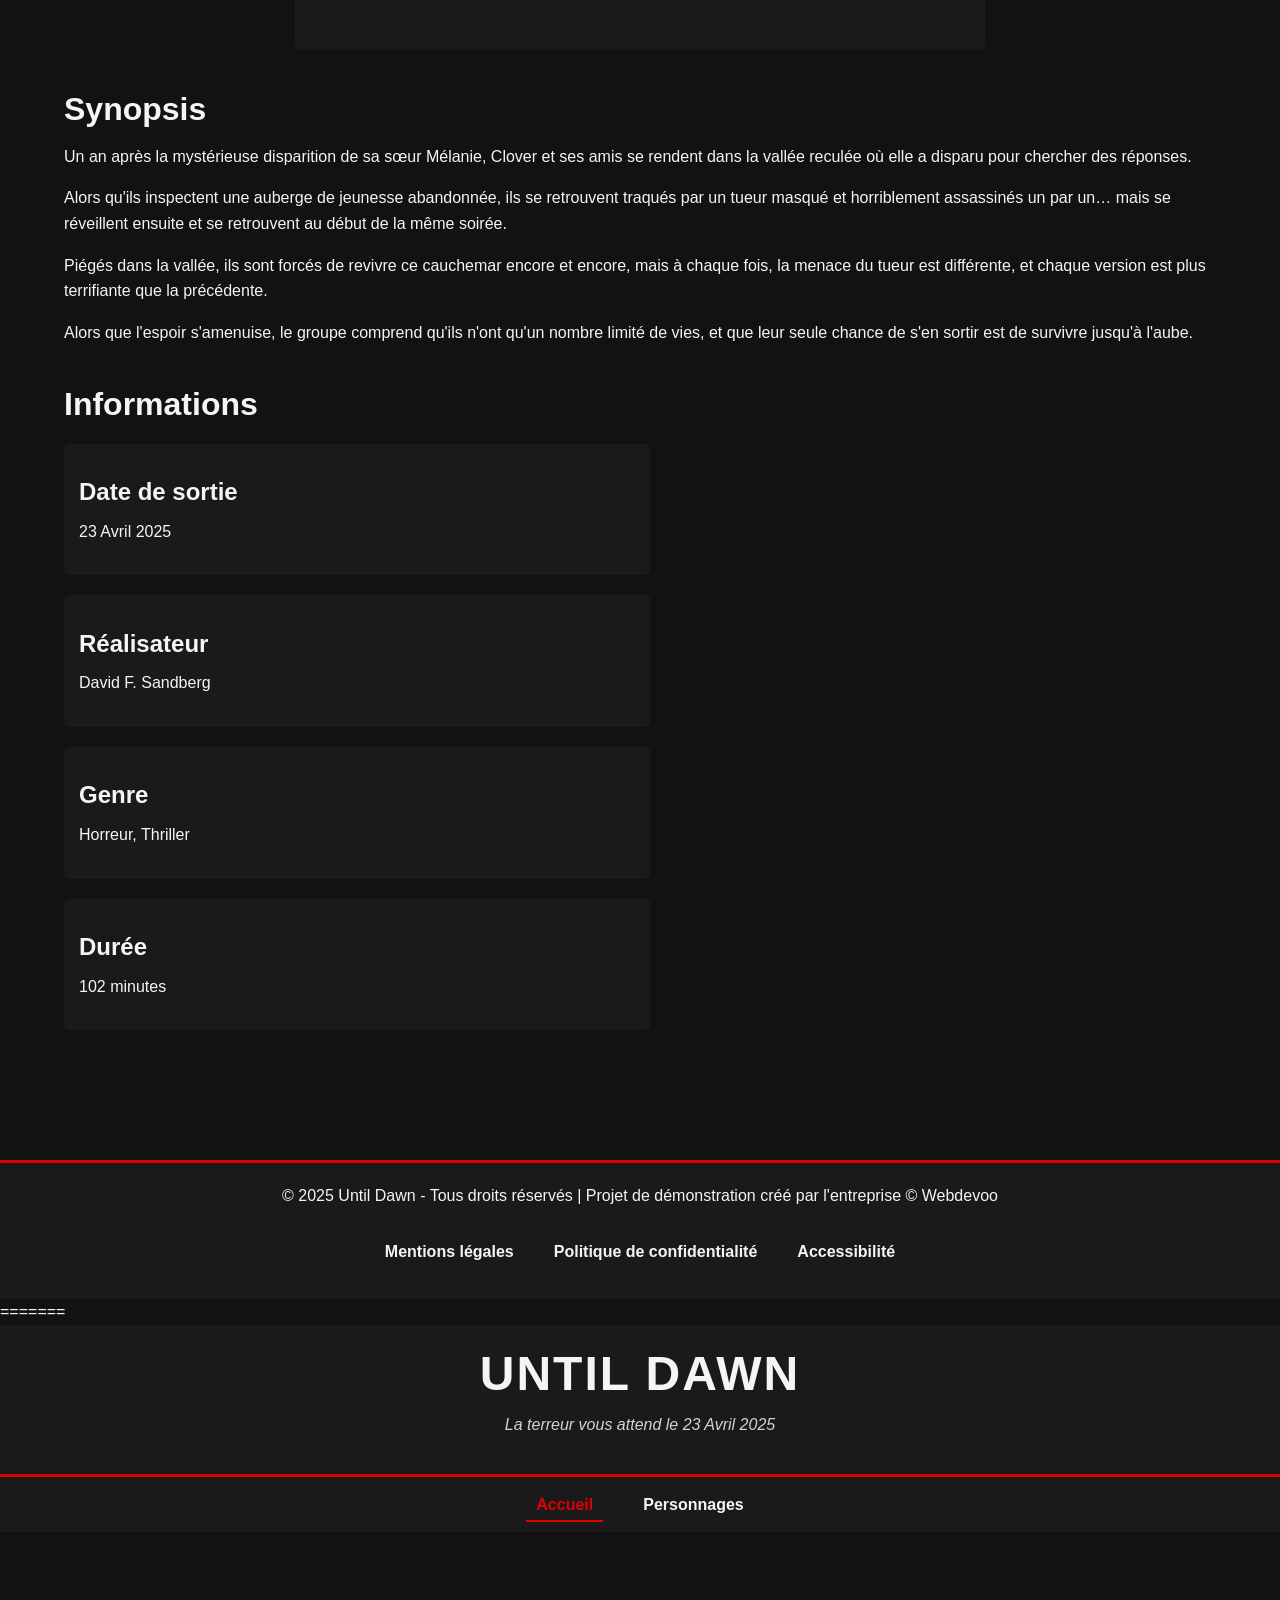
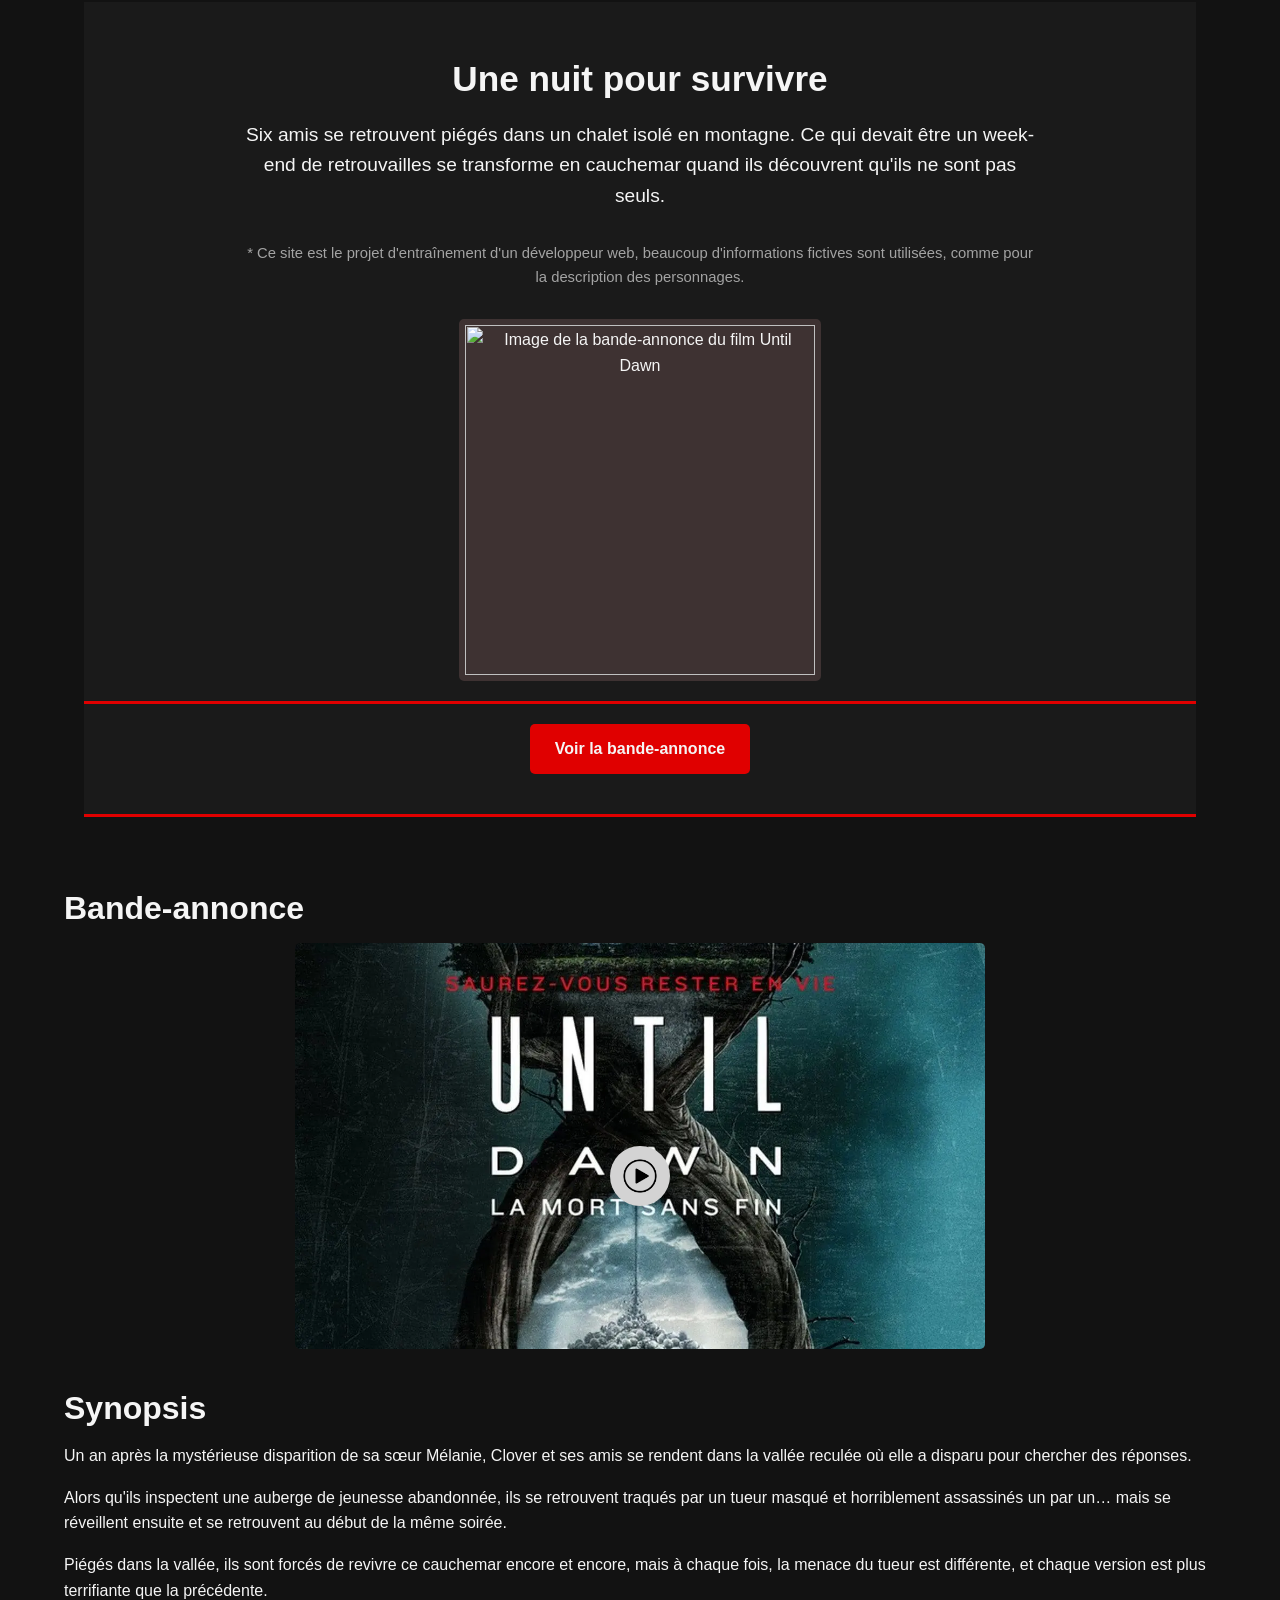
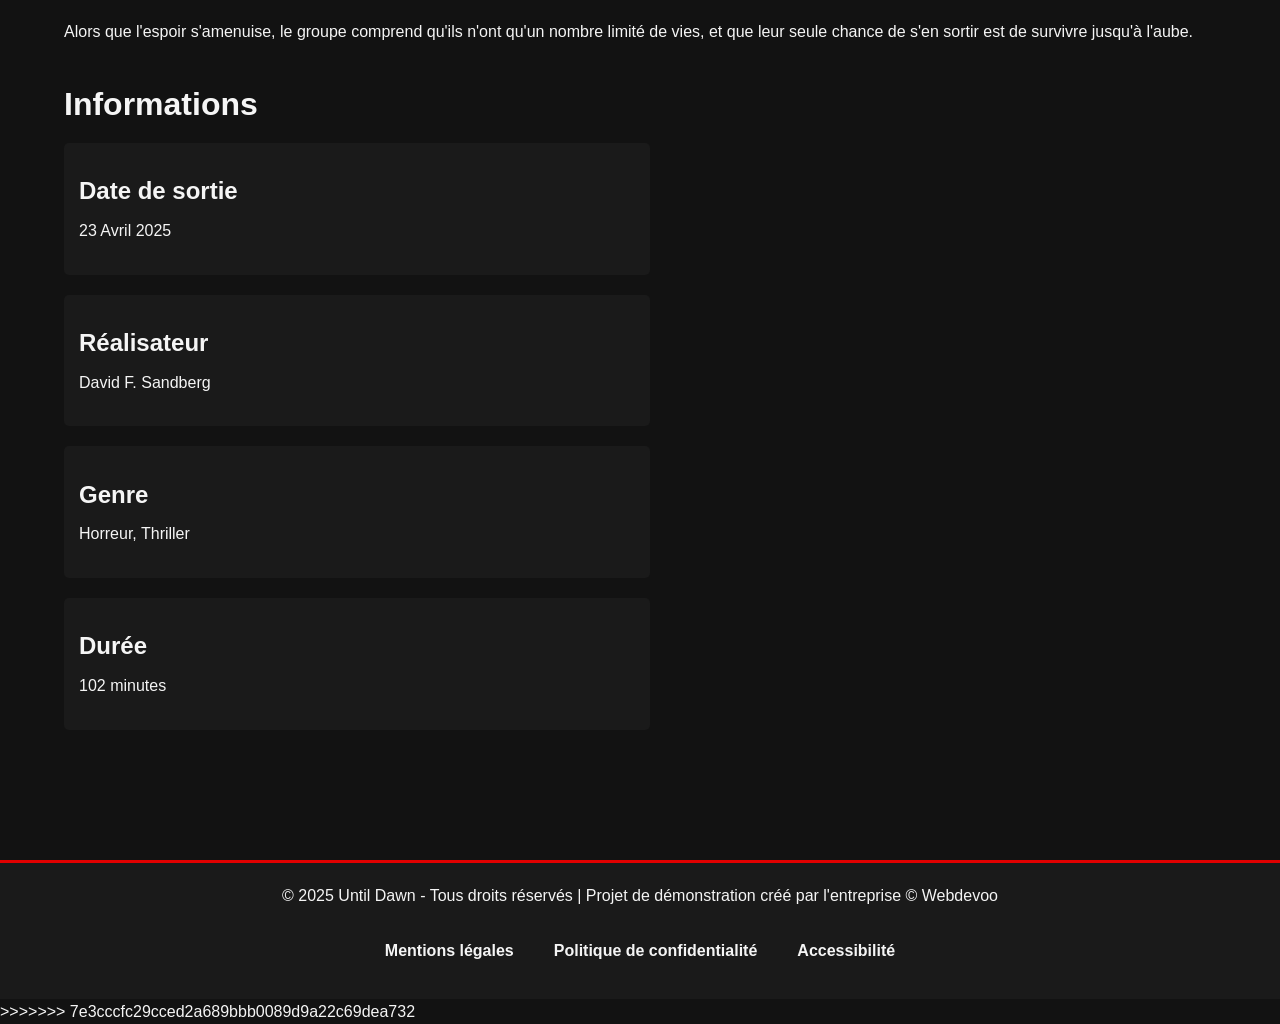
==== commit 53380630: "Pull master branch" ====
--- a/index.html
+++ b/index.html
@@ -1,3 +1,4 @@
+<<<<<<< HEAD
 <!DOCTYPE html>
 <html lang="fr">
 
@@ -121,4 +122,133 @@
   <script src="js/main.js"></script>
 </body>
 
+=======
+<!DOCTYPE html>
+<html lang="fr">
+
+<head>
+  <meta charset="UTF-8">
+  <meta name="viewport" content="width=device-width, initial-scale=1.0">
+  <meta http-equiv="X-UA-Compatible" content="ie=edge">
+  <title>Until Dawn - Film d'horreur - Sortie le 23 Avril 2025</title>
+  <meta name="description" content="Découvrez Until Dawn, le film d'horreur événement de 2025. En salle le 23 Avril.">
+  <link rel="stylesheet" href="css/style.css">
+  <link rel="shortcut icon" href="images/favicon.ico" type="image/x-icon">
+</head>
+
+<body>
+  <a href="#contenu-principal" class="skip-link">Aller au contenu principal</a>
+
+  <header role="banner">
+    <section class="container">
+      <h1>Until Dawn</h1>
+      <p class="tagline">La terreur vous attend le 23 Avril 2025</p>
+    </section>
+  </header>
+
+  <nav role="navigation" aria-label="Menu principal">
+    <section class="container">
+      <ul>
+        <li><a href="index.html" aria-current="page">Accueil</a></li>
+        <li><a href="personnages.html">Personnages</a></li>
+      </ul>
+    </section>
+  </nav>
+
+  <main id="contenu-principal" role="main">
+    <section class="container">
+      <article class="hero">
+        <header class="hero-content">
+          <h2>Une nuit pour survivre</h2>
+          <p>Six amis se retrouvent piégés dans un chalet isolé en montagne. Ce qui devait être un week-end de
+            retrouvailles se transforme en cauchemar quand ils découvrent qu'ils ne sont pas seuls.</p>
+          <p><small>* Ce site est le projet d'entraînement d'un développeur web, beaucoup d'informations fictives sont
+              utilisées, comme pour la description des personnages.</small></p>
+          <img src="https://image.tmdb.org/t/p/w1280/nvRnMM9ED40EFWnerHz6hzbsf8N.jpg"
+            alt="Image de la bande-annonce du film Until Dawn">
+          <footer class="cta-container">
+            <a href="#bande-annonce" class="cta-button" role="button">Voir la bande-annonce</a>
+          </footer>
+        </header>
+      </article>
+
+      <section id="bande-annonce">
+        <h2>Bande-annonce</h2>
+        <figure class="video-container">
+          <a href="https://www.youtube.com/embed/78r33GHdlbo?cc_load_policy=1&autoplay=1&mute=0" class="video-facade" target="iframe-bande-annonce">
+            <img src="images/affiche.webp" width="800" height="450" alt="Miniature de la bande-annonce">
+            <button class="video-play-button" aria-label="Lire la bande-annonce" id="videoPlayBtn"></button>
+          </a>
+          <iframe loading="lazy"
+            title="Bande-annonce du film Until Dawn" frameborder="0"
+            allow="accelerometer; autoplay; clipboard-write; encrypted-media; gyroscope; picture-in-picture"
+            class="iframe-bande-annonce" allowfullscreen name="iframe-bande-annonce"></iframe>
+          <figcaption>Chaque nuit, un cauchemar différent.</figcaption>
+        </figure>
+      </section>
+
+
+
+      <section id="synopsis">
+        <h2>Synopsis</h2>
+        <p>
+          Un an après la mystérieuse disparition de sa sœur Mélanie, Clover et ses amis se rendent dans la vallée
+          reculée où elle a disparu pour chercher des réponses.
+        </p>
+        <p>
+          Alors qu'ils inspectent une auberge de jeunesse abandonnée, ils se retrouvent traqués par un tueur masqué et
+          horriblement assassinés un par un… mais se réveillent ensuite et se retrouvent au début de la même soirée.
+        </p>
+        <p>
+          Piégés dans la vallée, ils sont forcés de revivre ce cauchemar encore et encore, mais à chaque fois, la menace
+          du tueur est différente, et chaque version est plus terrifiante que la précédente.
+        </p>
+        <p>
+          Alors que l'espoir s'amenuise, le groupe comprend qu'ils n'ont qu'un nombre limité de vies, et que leur seule
+          chance de s'en sortir est de survivre jusqu'à l'aube.
+        </p>
+      </section>
+
+      <section id="informations">
+        <h2>Informations</h2>
+        <ul class="info-grid">
+          <li class="info-item">
+            <h3>Date de sortie</h3>
+            <p>23 Avril 2025</p>
+          </li>
+          <li class="info-item">
+            <h3>Réalisateur</h3>
+            <p>David F. Sandberg</p>
+          </li>
+          <li class="info-item">
+            <h3>Genre</h3>
+            <p>Horreur, Thriller</p>
+          </li>
+          <li class="info-item">
+            <h3>Durée</h3>
+            <p>102 minutes</p>
+          </li>
+        </ul>
+      </section>
+    </section>
+  </main>
+
+  <footer role="contentinfo">
+    <section class="container">
+      <p>&copy; 2025 Until Dawn - Tous droits réservés | Projet de démonstration créé par l'entreprise &copy; Webdevoo
+      </p>
+      <nav aria-label="Liens légaux">
+        <ul>
+          <li><a href="mentions-legales.html">Mentions légales</a></li>
+          <li><a href="politique-confidentialite.html">Politique de confidentialité</a></li>
+          <li><a href="accessibilite.html">Accessibilité</a></li>
+        </ul>
+      </nav>
+    </section>
+  </footer>
+
+  <script src="js/main.js"></script>
+</body>
+
+>>>>>>> 7e3cccfc29cced2a689bbb0089d9a22c69dea732
 </html>
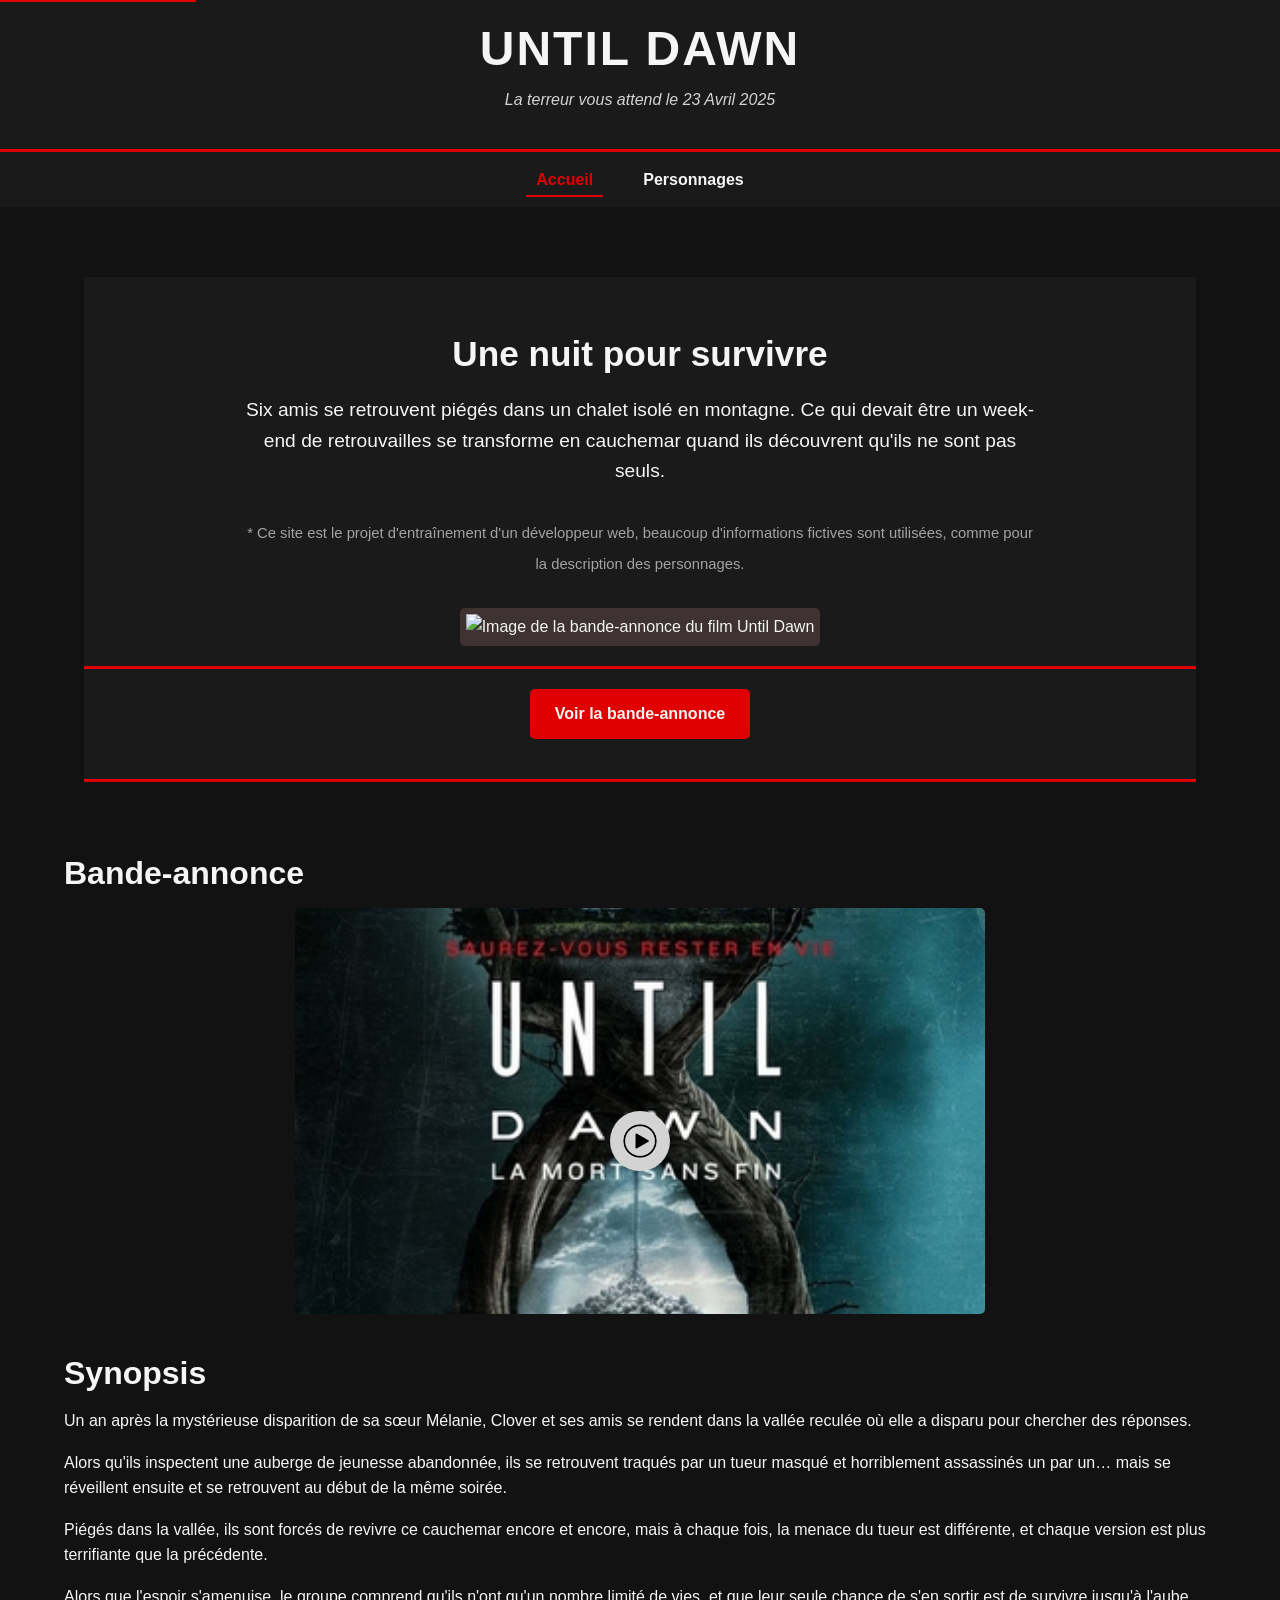
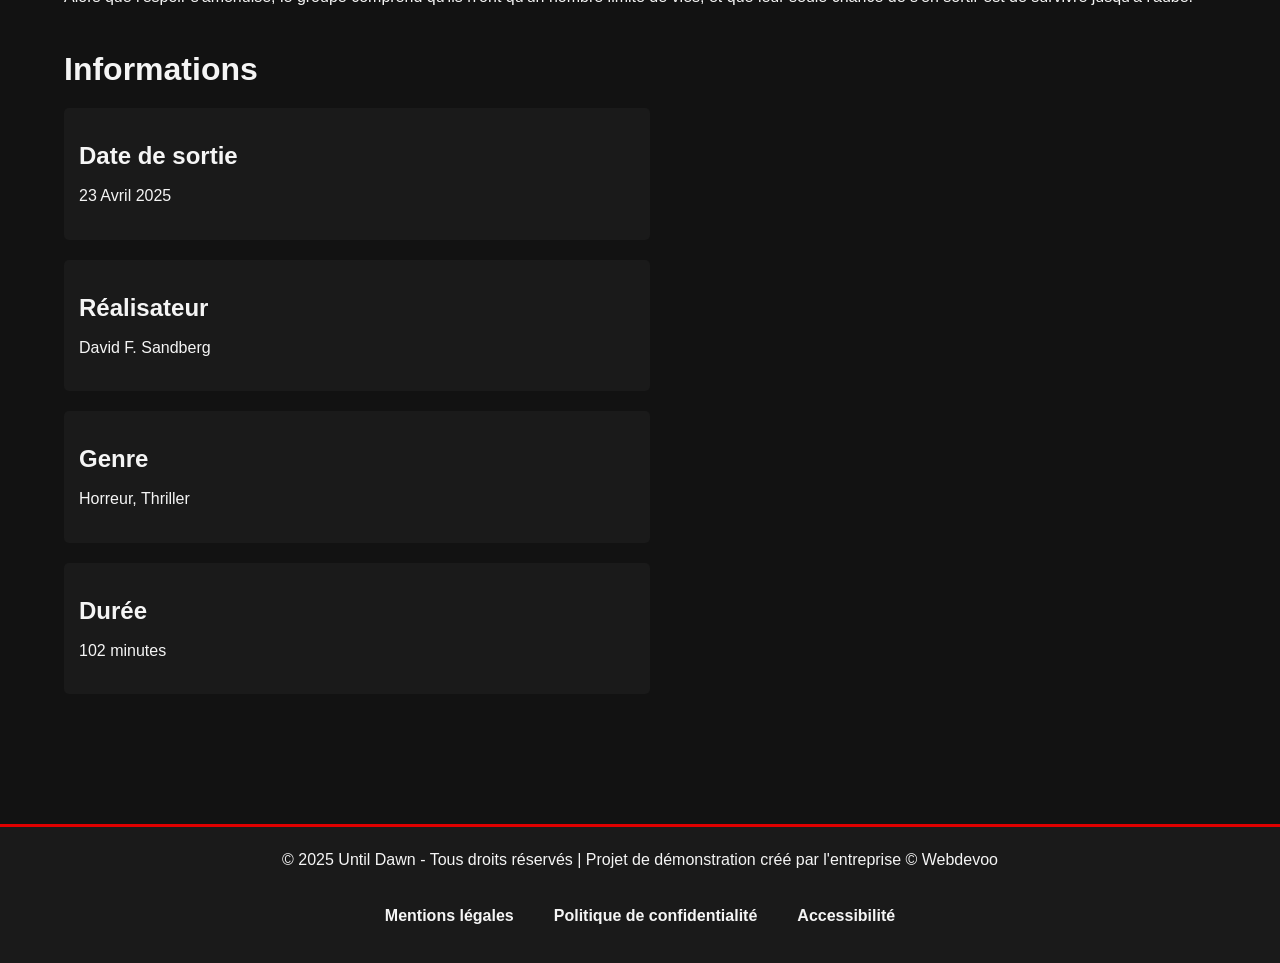
==== commit 196e2be6: "Fix index.html" ====
--- a/index.html
+++ b/index.html
@@ -1,128 +1,3 @@
-<<<<<<< HEAD
-<!DOCTYPE html>
-<html lang="fr">
-
-<head>
-  <meta charset="UTF-8">
-  <meta name="viewport" content="width=device-width, initial-scale=1.0">
-  <meta http-equiv="X-UA-Compatible" content="ie=edge">
-  <title>Until Dawn - Film d'horreur - Sortie le 23 Avril 2025</title>
-  <meta name="description" content="Découvrez Until Dawn, le film d'horreur événement de 2025. En salle le 23 Avril.">
-  <link rel="stylesheet" href="css/style.css">
-  <link rel="shortcut icon" href="images/favicon.ico" type="image/x-icon">
-</head>
-
-<body>
-  <a href="#contenu-principal" class="skip-link">Aller au contenu principal</a>
-
-  <header role="banner">
-    <section class="container">
-      <h1>Until Dawn</h1>
-      <p class="tagline">La terreur vous attend le 23 Avril 2025</p>
-    </section>
-  </header>
-
-  <nav role="navigation" aria-label="Menu principal">
-    <section class="container">
-      <ul>
-        <li><a href="index.html" aria-current="page">Accueil</a></li>
-        <li><a href="personnages.html">Personnages</a></li>
-      </ul>
-    </section>
-  </nav>
-
-  <main id="contenu-principal" role="main">
-    <section class="container">
-      <article class="hero">
-        <header class="hero-content">
-          <h2>Une nuit pour survivre</h2>
-          <p>Six amis se retrouvent piégés dans un chalet isolé en montagne. Ce qui devait être un week-end de
-            retrouvailles se transforme en cauchemar quand ils découvrent qu'ils ne sont pas seuls.</p>
-          <p><small>* Ce site est le projet d'entraînement d'un développeur web, beaucoup d'informations fictives sont
-              utilisées, comme pour la description des personnages.</small></p>
-          <img src="https://image.tmdb.org/t/p/w1280/nvRnMM9ED40EFWnerHz6hzbsf8N.jpg"
-            alt="Image de la bande-annonce du film Until Dawn">
-          <footer class="cta-container">
-            <a href="#bande-annonce" class="cta-button" role="button">Voir la bande-annonce</a>
-          </footer>
-        </header>
-      </article>
-
-      <section id="bande-annonce">
-        <h2>Bande-annonce</h2>
-        <figure class="video-container">
-          <iframe src="https://www.youtube.com/embed/78r33GHdlbo?cc_load_policy=1"
-            title="Bande-annonce du film Until Dawn" frameborder="0"
-            allow="accelerometer; autoplay; clipboard-write; encrypted-media; gyroscope; picture-in-picture"
-            class="iframe-bande-annonce" allowfullscreen name="iframe-bande-annonce" width="800" height="450"></iframe>
-          <figcaption>Chaque nuit, un cauchemar différent.</figcaption>
-        </figure>
-      </section>
-
-
-
-      <section id="synopsis">
-        <h2>Synopsis</h2>
-        <p>
-          Un an après la mystérieuse disparition de sa sœur Mélanie, Clover et ses amis se rendent dans la vallée
-          reculée où elle a disparu pour chercher des réponses.
-        </p>
-        <p>
-          Alors qu'ils inspectent une auberge de jeunesse abandonnée, ils se retrouvent traqués par un tueur masqué et
-          horriblement assassinés un par un… mais se réveillent ensuite et se retrouvent au début de la même soirée.
-        </p>
-        <p>
-          Piégés dans la vallée, ils sont forcés de revivre ce cauchemar encore et encore, mais à chaque fois, la menace
-          du tueur est différente, et chaque version est plus terrifiante que la précédente.
-        </p>
-        <p>
-          Alors que l'espoir s'amenuise, le groupe comprend qu'ils n'ont qu'un nombre limité de vies, et que leur seule
-          chance de s'en sortir est de survivre jusqu'à l'aube.
-        </p>
-      </section>
-
-      <section id="informations">
-        <h2>Informations</h2>
-        <ul class="info-grid">
-          <li class="info-item">
-            <h3>Date de sortie</h3>
-            <p>23 Avril 2025</p>
-          </li>
-          <li class="info-item">
-            <h3>Réalisateur</h3>
-            <p>David F. Sandberg</p>
-          </li>
-          <li class="info-item">
-            <h3>Genre</h3>
-            <p>Horreur, Thriller</p>
-          </li>
-          <li class="info-item">
-            <h3>Durée</h3>
-            <p>102 minutes</p>
-          </li>
-        </ul>
-      </section>
-    </section>
-  </main>
-
-  <footer role="contentinfo">
-    <section class="container">
-      <p>&copy; 2025 Until Dawn - Tous droits réservés | Projet de démonstration créé par l'entreprise &copy; Webdevoo
-      </p>
-      <nav aria-label="Liens légaux">
-        <ul>
-          <li><a href="mentions-legales.html">Mentions légales</a></li>
-          <li><a href="politique-confidentialite.html">Politique de confidentialité</a></li>
-          <li><a href="accessibilite.html">Accessibilité</a></li>
-        </ul>
-      </nav>
-    </section>
-  </footer>
-
-  <script src="js/main.js"></script>
-</body>
-
-=======
 <!DOCTYPE html>
 <html lang="fr">
 
@@ -250,5 +125,4 @@
   <script src="js/main.js"></script>
 </body>
 
->>>>>>> 7e3cccfc29cced2a689bbb0089d9a22c69dea732
 </html>
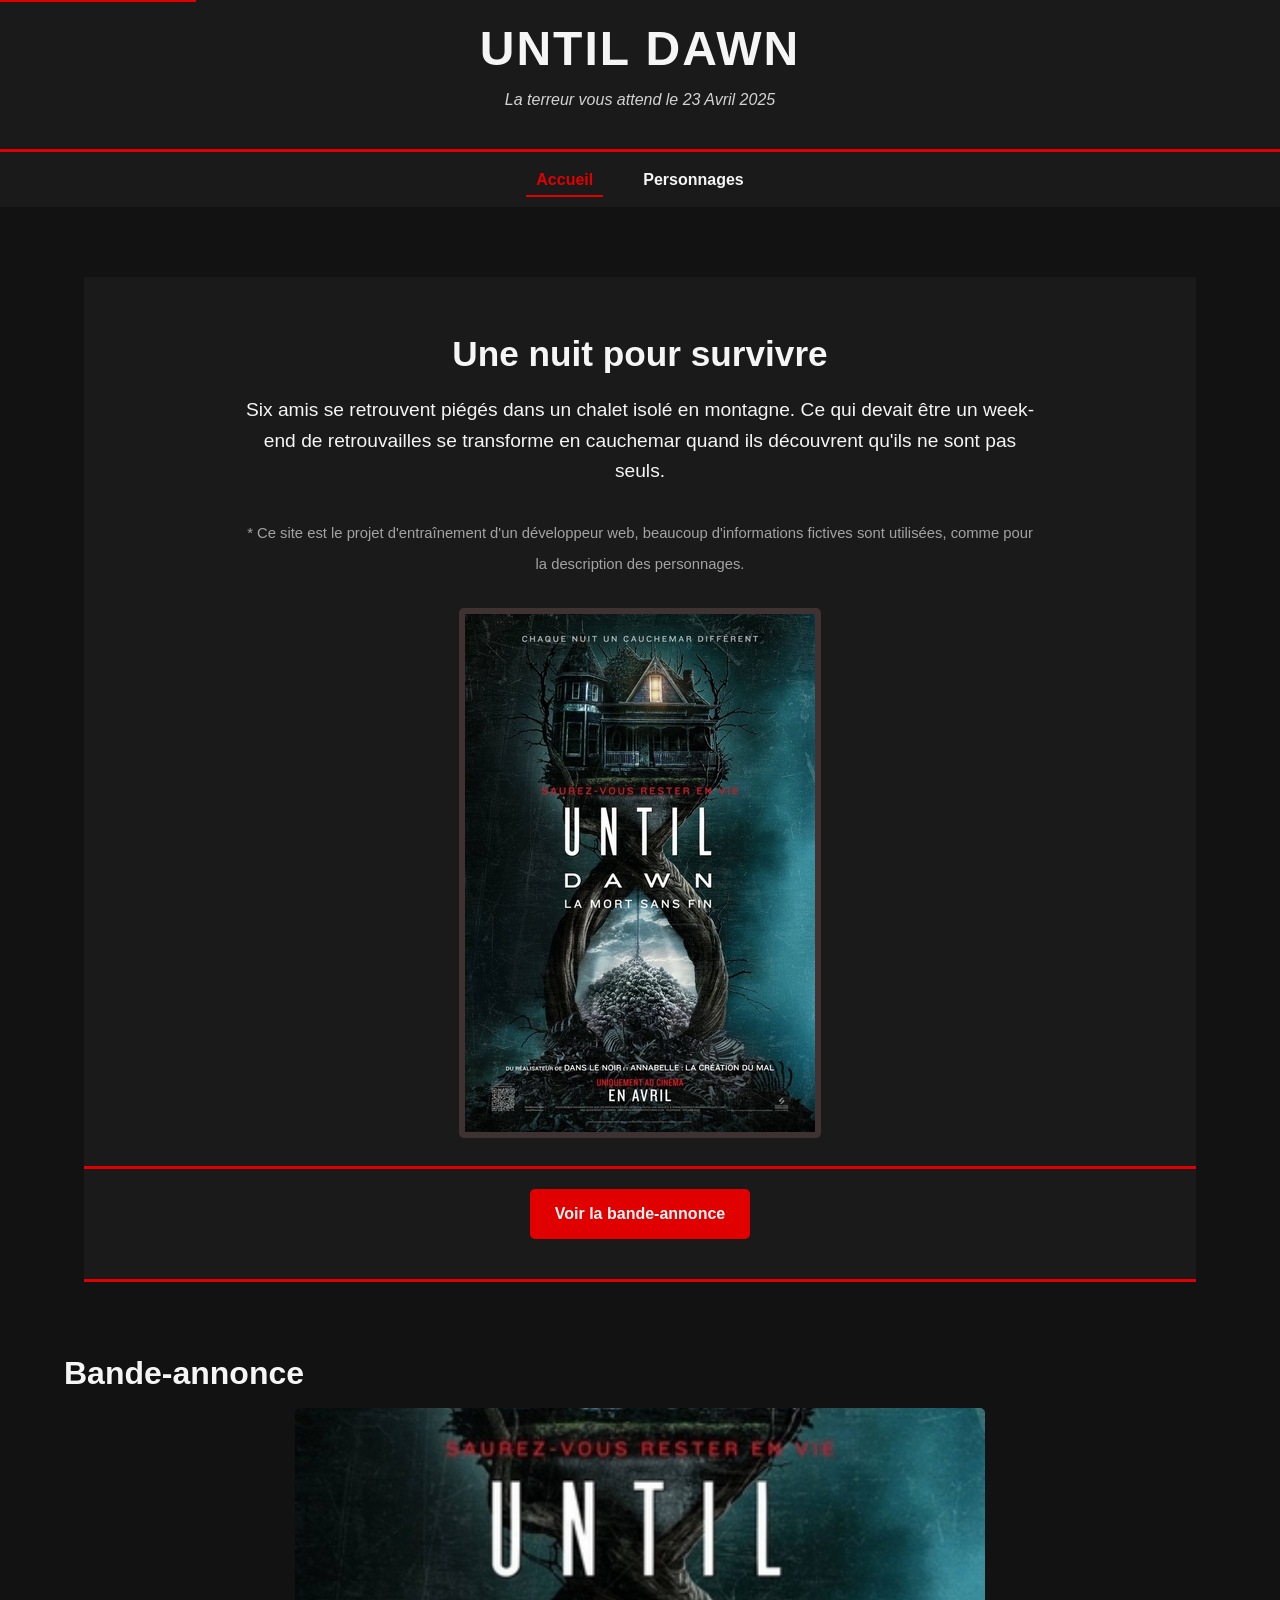
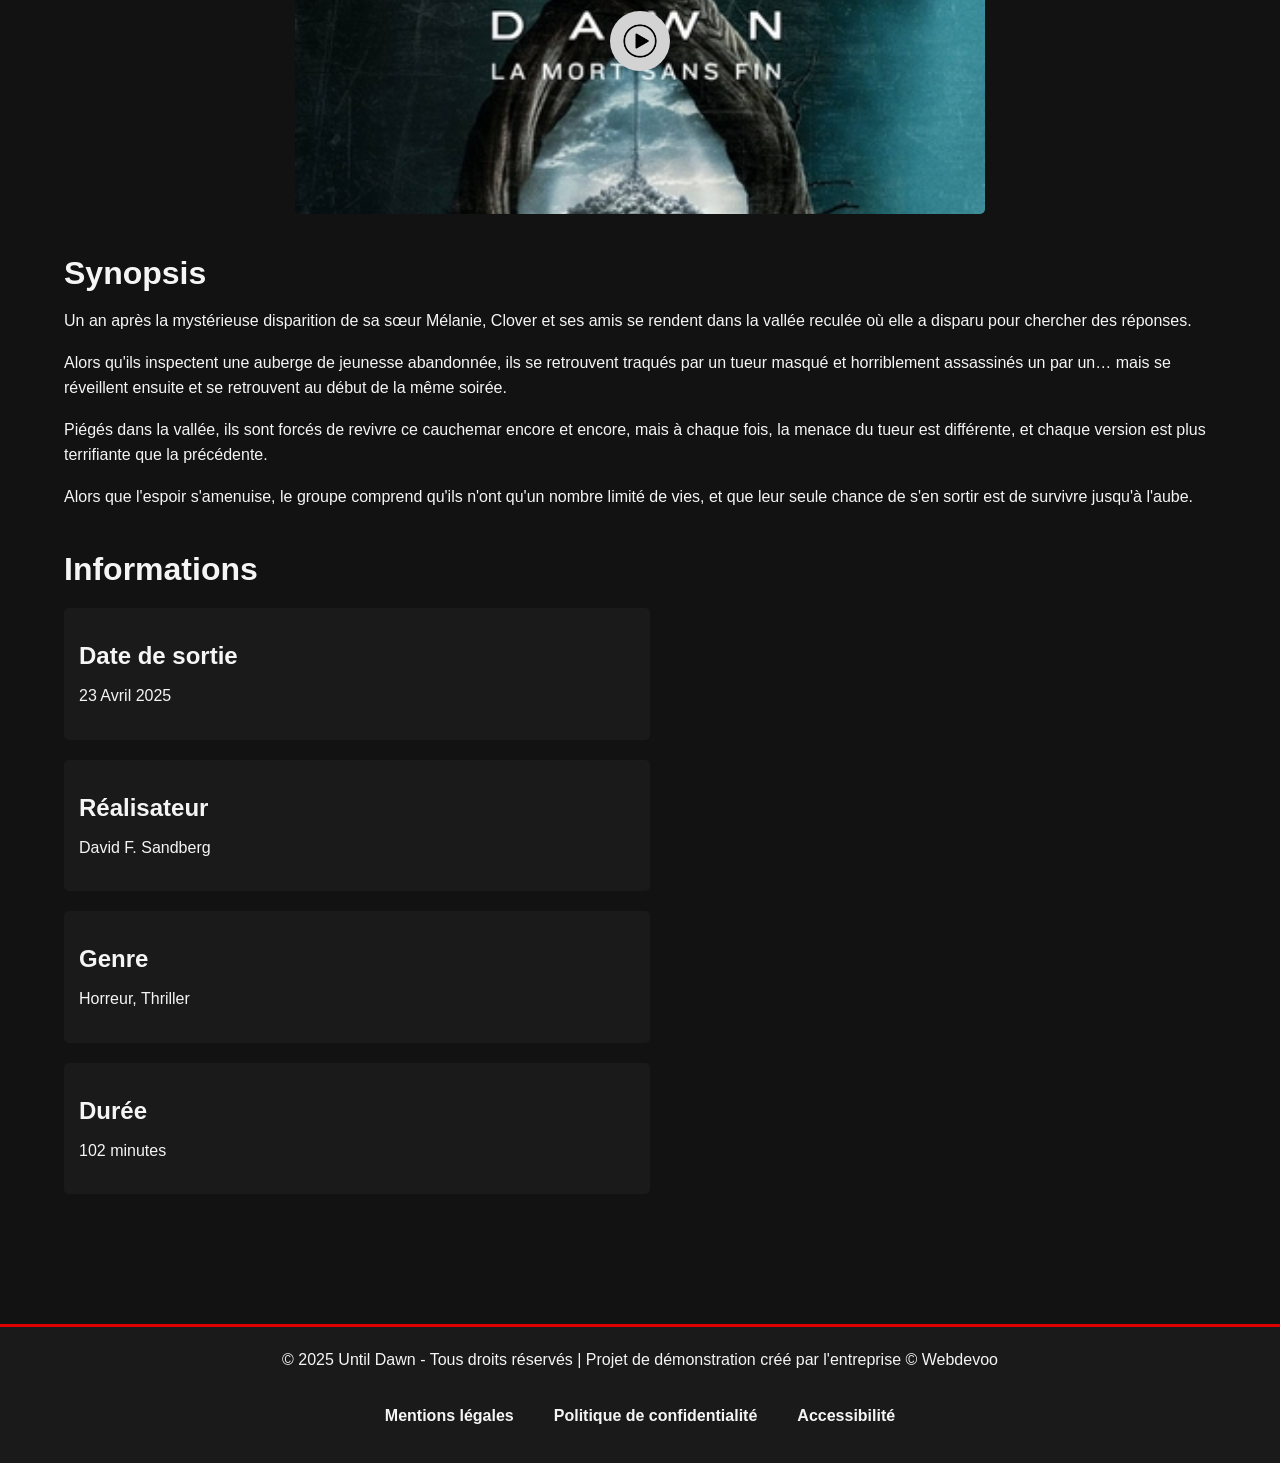
==== commit 341d7724: "Modify hero banner img source" ====
--- a/index.html
+++ b/index.html
@@ -39,8 +39,7 @@
             retrouvailles se transforme en cauchemar quand ils découvrent qu'ils ne sont pas seuls.</p>
           <p><small>* Ce site est le projet d'entraînement d'un développeur web, beaucoup d'informations fictives sont
               utilisées, comme pour la description des personnages.</small></p>
-          <img src="https://image.tmdb.org/t/p/w1280/nvRnMM9ED40EFWnerHz6hzbsf8N.jpg"
-            alt="Image de la bande-annonce du film Until Dawn">
+          <img src="images/affiche.webp" alt="Image de la bande-annonce du film Until Dawn" width="350" height="auto">
           <footer class="cta-container">
             <a href="#bande-annonce" class="cta-button" role="button">Voir la bande-annonce</a>
           </footer>
@@ -57,7 +56,7 @@
           <iframe loading="lazy"
             title="Bande-annonce du film Until Dawn" frameborder="0"
             allow="accelerometer; autoplay; clipboard-write; encrypted-media; gyroscope; picture-in-picture"
-            class="iframe-bande-annonce" allowfullscreen name="iframe-bande-annonce"></iframe>
+            class="iframe-bande-annonce" allowfullscreen name="iframe-bande-annonce" width="800" height="450"></iframe>
           <figcaption>Chaque nuit, un cauchemar différent.</figcaption>
         </figure>
       </section>
